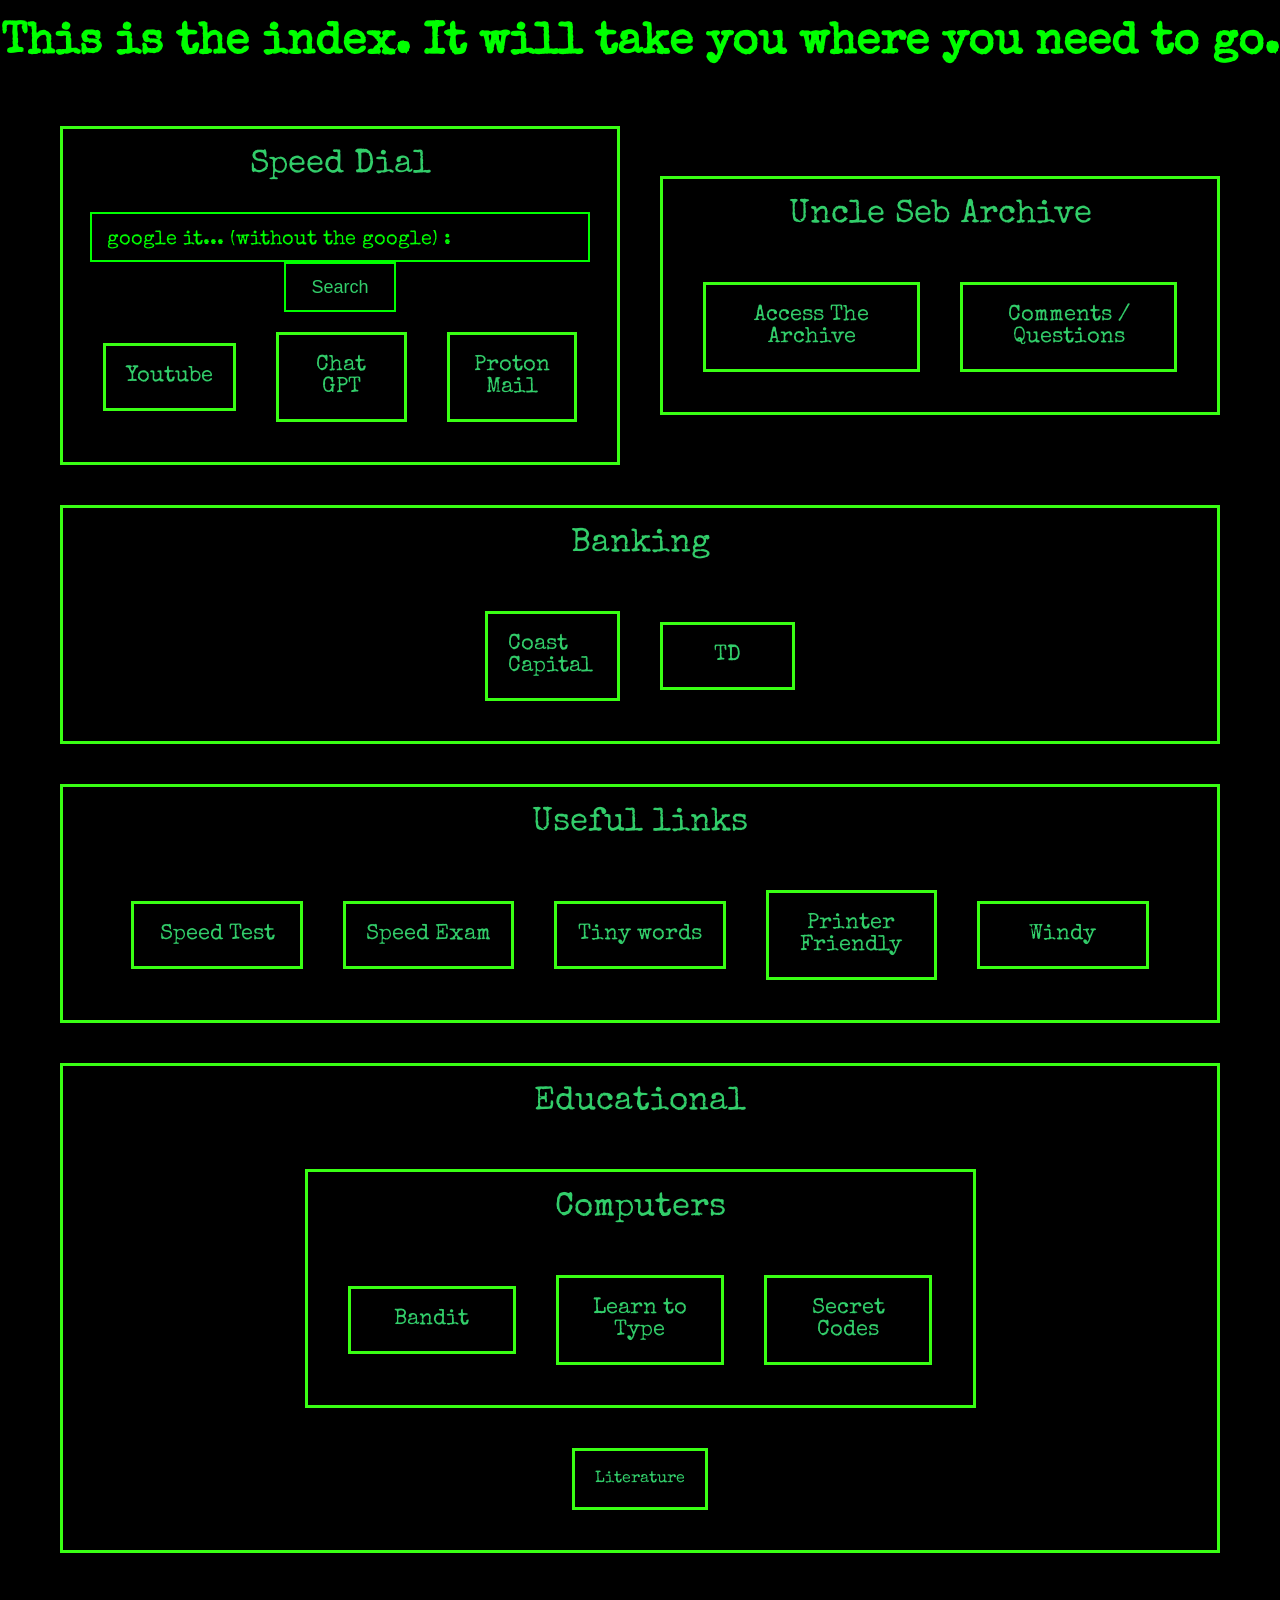
==== index.html @ 6cf64d8e "i don't know how this thing works take 17" ====
<!DOCTYPE html>
<html lang="en">
<head>
    <title>JFLovely.ca</title>
    <link rel="stylesheet" href="style.css">
    <link href="https://fonts.googleapis.com/css2?family=Special+Elite&display=swap" rel="stylesheet">
    <meta charset="UTF-8">
    <meta name="viewport" content="width=device-width, initial-scale=1.0">
</head>
<body>
    <canvas id="matrix"></canvas>
<div class="for-message">
<h1>This is the index. It will take you where you need to go.

</h1>
</div>
<!-- EVERYTHING GOES INSIDE OF THIS BOX-->
<div class="whole-ass-page-box">
    

                <!-- SPEED DIAL SECTION -->
    
        <div class="speed-dial">
            <div class="category-title">
                Speed Dial
            </div>

            <!--              -------- BRAVE SEARCH ENGINE -------- -->
        <div class="search">
        <form class="google-it" action="https://search.brave.com/search" method="GET"
                    target="_blank"
                    rel="noopener noreferrer">
            <input class="google-it" type="text" name="q" placeholder="google it... (without the google) :">
            <button type="submit">Search</button>
            
        </form>
        </div>

<!--              -------- BRAVE SEARCH ENGINE -------- -->

            <div class="category-links">
                <a href="https://www.youtube.com/" class="youtube"
                    target="_blank"
                    rel="noopener noreferrer">
                    Youtube
                </a>
                <a href="https://chatgpt.com/" class="chatgpt"
                    target="_blank"
                    rel="noopener noreferrer">
                    Chat GPT
                </a>
                <a href="https://account.proton.me/login" class="proton"
                    target="_blank"
                    rel="noopener noreferrer">
                    Proton Mail
                </a>
            </div>
        </div>

        <!-- UNCLE SEB ARCHIVE -->


        <div class="uncle-seb-archive">
            <div class="category-title">
            Uncle Seb Archive
            </div>
            <div class="category-links">
            <a href="archive.html" class="to-the-archive-box"
                    target="_blank"
                    rel="noopener noreferrer">
                Access
                The 
                Archive
            </a>
            <a href="mailto:suggestions@jflovely.ca" class="email-me-box"
                    target="_blank"
                    rel="noopener noreferrer">
            Comments 
            / 
            Questions
            
            </a>
            </div>
        </div>


        <!-- BANKING BANKING BANKING BANKING -->


        <div class="bank-box">
            <div class="category-title">
            Banking
            </div>
            <div class="category-links">
            <a href="https://banking.coastcapitalsavings.com/" class="coast-capital-box"
                    target="_blank"
                    rel="noopener noreferrer">
                Coast Capital
            </a>
            <a href="https://authentication.td.com/uap-ui/?consumer=easyweb&locale=en_CA#/uap/login" class="td-box"
                    target="_blank"
                    rel="noopener noreferrer">
                TD
            </a>
            </div>
        </div>


       <!-- USEFUL LINKS SECTION -->
    <div class="useful-links">
        <div class="category-title">
            Useful links
        </div>
        <div class="category-links">
        <a href="https://www.speedtest.net/" class="speed-test-1"
                    target="_blank"
                    rel="noopener noreferrer">
            Speed Test
        </a>
        <a href="https://speed.cloudflare.com/" class="speed-test-1"
                    target="_blank"
                    rel="noopener noreferrer">
            Speed Exam
        </a>
        <a href="https://tosdr.org/en" class="tiny-words"
                    target="_blank"
                    rel="noopener noreferrer">
            Tiny words
        </a>
        <a href="https://www.printfriendly.com/" class="printer"
                    target="_blank"
                    rel="noopener noreferrer">
            Printer Friendly
        </a>
        <a href="https://www.windy.com/-Waves-waves" class="windy"
                    target="_blank"
                    rel="noopener noreferrer">
            Windy
        </a>
        </div>
        </div>
    

    <!-- EDUCATIONAL LINKS SECTIONS -->
    
    <div class="educational-box">
        <div class="category-title">
            Educational
        </div>
        <div class="computer-education">
            <div class="category-title">
                Computers
            </div>
                <div class="category-links">
                    <a href="https://overthewire.org/wargames/bandit/" class="bandit"
                    target="_blank"
                    rel="noopener noreferrer">
                        Bandit
                    </a>
                    <a href="https://entertrained.app/prompt/herman-melville--moby-dick__006" class="typing"
                    target="_blank"
                    rel="noopener noreferrer">
                        Learn to Type
                    </a>
                    <a href="secret codes.html" class="secret-codes"
                    target="_blank"
                    rel="noopener noreferrer">
                        Secret Codes
                    </a>
                </div>

            
        </div>
        <div class="literature">
                <div class="category-title>">
                Literature 
            </div>
        </div>

    </div>
</div>
        ----------------------- THIS IS THE END------------------------
</body>
<script>const canvas = document.getElementById("matrix");
const ctx = canvas.getContext("2d");


// ===============================
// MATRIX SETTINGS
// ===============================

let fontSize = 22;

// Lower number = faster
// 50 = normal, 35 = faster, 70 = slower
let rainSpeed = 77;

// 1.0 = normal
// 1.35 = denser
// 0.75 = more sparse
let density = .7;


// ===============================
// MATRIX CHARACTERS
// ===============================

const letters =
    "ABCDEFGHIJKLMNOPQRSTUVWXYZ" +
    "abcdefghijklmnopqrstuvwxyz" +
    "0123456789" +

    // Katakana
    "アァカサタナハマヤャラワガザダバパ" +
    "イィキシチニヒミリヰギジヂビピ" +
    "ウゥクスツヌフムユュルグズヅブプ" +
    "エェケセテネヘメレヱゲゼデベペ" +
    "オォコソトノホモヨョロヲゴゾドボポ" +

    // // Hiragana
    // "あいうえお" +
    // "かきくけこ" +
    // "さしすせそ" +
    // "たちつてと" +
    // "なにぬねの" +
    // "はひふへほ" +
    // "まみむめも" +
    // "やゆよ" +
    // "らりるれろ" +
    // "わをん" +

    // Kanji / numbers
    "日月火水木金土" +
    "零一二三四五六七八九" +

    // Symbols
    "!@#$%^&*+-=<>[]{}" +
    "∴∵∞≠≈";


// ===============================
// RAIN COLUMNS
// ===============================

const drops = [];
const speeds = [];


// ===============================
// NATURAL SPEED GENERATOR
// ===============================

function randomSpeed() {

    // Generate a random number centered around 1.0.
    // This makes average-speed columns common,
    // while very slow/fast columns are less common.

    let speed =
        (Math.random() +
         Math.random() +
         Math.random()) / 3;

    // Convert 0–1 into approximately 0.5–2.5
    speed = 0.5 + speed * 2;

    return speed;
}


// ===============================
// RESIZE CANVAS
// ===============================

function resizeCanvas() {

    canvas.width = window.innerWidth;
    canvas.height = window.innerHeight;

    const columnWidth = fontSize / density;
    const columns = Math.ceil(canvas.width / columnWidth);

    drops.length = 0;
    speeds.length = 0;

    for (let x = 0; x < columns; x++) {

        // Random starting position
        drops[x] = Math.floor(
            Math.random() * (canvas.height / fontSize)
        );

        // Give every column its own speed
        speeds[x] = randomSpeed();
    }
}


// ===============================
// DRAW MATRIX RAIN
// ===============================

function draw() {

    // Fade previous characters
    ctx.fillStyle = "rgba(0, 0, 0, 0.05)";
    ctx.fillRect(
        0,
        0,
        canvas.width,
        canvas.height
    );

    ctx.fillStyle = "#0F0";
    ctx.font = fontSize + "px monospace";

    const columnWidth = fontSize / density;

    for (let i = 0; i < drops.length; i++) {

        // Pick a random character
        const text = letters.charAt(
            Math.floor(
                Math.random() * letters.length
            )
        );

        // Draw character
        ctx.fillText(
            text,
            i * columnWidth,
            drops[i] * fontSize
        );


        // If the column reaches the bottom,
        // occasionally restart it at the top.
        if (
            drops[i] * fontSize > canvas.height &&
            Math.random() > 0.975
        ) {

            drops[i] = 0;

            // New speed every time the column restarts
            speeds[i] = randomSpeed();
        }


        // Move this column according to its
        // individual speed.
        drops[i] += speeds[i];
    }
}


// ===============================
// START MATRIX
// ===============================

resizeCanvas();

setInterval(draw, rainSpeed);


// ===============================
// HANDLE WINDOW RESIZE
// ===============================

window.addEventListener(
    "resize",
    resizeCanvas
);</script>
</html>
---- style.css ----
.font {
    font-family: "Special Elite", monospace;
}

.for-message {
    margin-top: 22px;
    flex: 1;
}

.centre-stage {
    min-height: 100vh;
    display: flex;
    flex-direction: column;
    justify-content: center;
    align-items: center;
    text-align: center;
    gap: 150px;
}

.google-it::placeholder {
    font-family: "Special Elite", monospace;
    color: #0f0;
    opacity: 1;
}

.search input {
    width: 500px;
    height: 50px;
    font-size: 20px;
    padding: 0 15px;
    background-color: black;
    color: #32CD6A;
    border: 2px solid #0f0;
}

.search button{
    height: 50px;
    padding: 0 25px;
    font-size: 18px;
    background-color: black;
    color: #32CD6A;
    border: 2px solid #0f0;
}


#matrix {
    position: fixed;
    inset: 0;
    width: 100vw;
    height: 100vh;
    z-index: 0;
    pointer-events: none;
}

* {
    margin: 0;
    padding: 0;
    box-sizing: border-box;
}
h1 {
    position: relative;
    z-index: 1;
}

h1 {
    font-size: 44px;
    text-align: center;
}

body {
    font-family: "Special Elite", monospace;
    color: #0f0;
    background-color: black;
}

.whole-ass-page-box {
    display: flex;
    flex-wrap: wrap;
    flex: 1;
    padding: 20px;
    margin: 20px;
    /* border: 3px solid #39ff14; */
    color: #32CD6A;
    text-decoration: none;
    align-items: center;
    justify-content: center;
    position: relative;
    z-index: 1;
}

.uncle-seb-archive {
    display: flex;
    flex-direction: column;
    flex: 1;
    padding: 20px;
    margin: 20px;
    border: 3px solid #39ff14;
    color: #32CD6A;
    text-decoration: none;
    align-items: center;
    justify-content: center;
}

.email-me-box {
    display: block;
    flex: 1;
    padding: 20px;
    margin: 20px;
    border: 3px solid #39ff14;
    color: #32CD6A;
    text-decoration: none;
    text-align: center;
    background-color: black;
}

.to-the-archive-box {
    display: block;
    flex: 1;
    padding: 20px;
    margin: 20px;
    border: 3px solid #39ff14;
    color: #32CD6A;
    text-decoration: none;
    text-align: center;
    background-color: black;
}

.bank-box {
    display: flex;
    flex-direction: column;
    flex: 1;
    padding: 20px;
    margin: 20px;
    border: 3px solid #39ff14;
    color: #32CD6A;
    text-decoration: none;
    align-items: center;
    justify-content: center;
}

.coast-capital-box {
    display: flex;
    flex: 1;
    padding: 20px;
    margin: 20px;
    border: 3px solid #39ff14;
    color: #32CD6A;
    text-decoration: none;
    align-items: center;
    justify-content: center;
    background-color: black;
}

.td-box {
    display: flex;
    flex: 1;
    padding: 20px;
    margin: 20px;
    border: 3px solid #39ff14;
    color: #32CD6A;
    text-decoration: none;
    align-items: center;
    justify-content: center;
    background-color: black;
}

.category-title {
    font-size: 33px;
    margin-bottom: 30px;
    flex: 1;
}

.category-links {
    display: flex;
    justify-content: center;
    align-items: center;
    flex: 1;
    font-size: 22px;
    
}

.useful-links {    
    display: flex;
    flex-direction: column;
    flex: 1;
    padding: 20px;
    margin: 20px;
    border: 3px solid #39ff14;
    color: #32CD6A;
    text-decoration: none;
    align-items: center;
    justify-content: center;
    text-align: center;
}

.speed-test-1 {
    display: flex;
    flex: 1;
    padding: 20px;
    margin: 20px;
    border: 3px solid #39ff14;
    color: #32CD6A;
    text-decoration: none;
    align-items: center;
    justify-content: center;
    text-align: center;
    background-color: black;
}

.tiny-words {
    display: flex;
    flex: 1;
    padding: 20px;
    margin: 20px;
    border: 3px solid #39ff14;
    color: #32CD6A;
    text-decoration: none;
    align-items: center;
    justify-content: center;
    text-align: center;
    background-color: black;
}

.windy {
    display: flex;
    flex-direction: column;
    flex: 1;
    padding: 20px;
    margin: 20px;
    border: 3px solid #39ff14;
    color: #32CD6A;
    text-decoration: none;
    align-items: center;
    justify-content: center;
    text-align: center;
}

.printer {
    display: flex;
    flex: 1;
    padding: 20px;
    margin: 20px;
    border: 3px solid #39ff14;
    color: #32CD6A;
    text-decoration: none;
    align-items: center;
    justify-content: center;
    text-align: center;
    background-color: black;
}

.educational-box {
    display: flex;
    flex-direction: column;
    flex: 1;
    padding: 20px;
    margin: 20px;
    border: 3px solid #39ff14;
    color: #32CD6A;
    text-decoration: none;
    align-items: center;
    justify-content: center;
    text-align: center;
}

.computer-education {
    display: flex;
    flex-direction: column;
    flex: 1;
    padding: 20px;
    margin: 20px;
    border: 3px solid #39ff14;
    color: #32CD6A;
    text-decoration: none;
    align-items: center;
    justify-content: center;
    text-align: center;
}



.literature {
    display: flex;
    flex: 1;
    padding: 20px;
    margin: 20px;
    border: 3px solid #39ff14;
    color: #32CD6A;
    text-decoration: none;
    align-items: center;
    justify-content: center;
    text-align: center;
}

.bandit {
    display: flex;
    flex: 1;
    padding: 20px;
    margin: 20px;
    border: 3px solid #39ff14;
    color: #32CD6A;
    text-decoration: none;
    align-items: center;
    justify-content: center;
    text-align: center;
    background-color: black;
}

.typing {
    display: flex;
    flex: 1;
    padding: 20px;
    margin: 20px;
    border: 3px solid #39ff14;
    color: #32CD6A;
    text-decoration: none;
    align-items: center;
    justify-content: center;
    text-align: center;
    background-color: black;
}

.speed-dial {
    display: flex;
    flex-direction: column;
    flex: 1;
    padding: 20px;
    margin: 20px;
    border: 3px solid #39ff14;
    color: #32CD6A;
    text-decoration: none;
    align-items: center;
    justify-content: center;
    text-align: center;
}

.youtube {
    display: flex;
    flex: 1;
    padding: 20px;
    margin: 20px;
    border: 3px solid #39ff14;
    color: #32CD6A;
    text-decoration: none;
    align-items: center;
    justify-content: center;
    text-align: center;
    background-color: black;
}

.chatgpt {
    display: flex;
    flex: 1;
    padding: 20px;
    margin: 20px;
    border: 3px solid #39ff14;
    color: #32CD6A;
    text-decoration: none;
    align-items: center;
    justify-content: center;
    text-align: center;
    background-color: black;
}

.proton {
    display: flex;
    flex: 1;
    padding: 20px;
    margin: 20px;
    border: 3px solid #39ff14;
    color: #32CD6A;
    text-decoration: none;
    align-items: center;
    justify-content: center;
    text-align: center;
    background-color: black;
}

.github {
    display: flex;
    flex: 1;
    padding: 20px;
    margin: 20px;
    border: 3px solid #39ff14;
    color: #32CD6A;
    text-decoration: none;
    align-items: center;
    justify-content: center;
    text-align: center;
    background-color: black;
}

.secret-codes {
    display: flex;
    flex: 1;
    padding: 20px;
    margin: 20px;
    border: 3px solid #39ff14;
    color: #32CD6A;
    text-decoration: none;
    align-items: center;
    justify-content: center;
    text-align: center;
    background-color: black;
}

.fukbox {
    display: grid;
    flex-direction: column;
    font-size: 77px;
    flex: 1;
    padding: 20px;
    margin: 20px;
    /* border: 3px solid #39ff14; */
    color: #32CD6A;
    text-decoration: none;
    align-items: center;
    justify-content: center;
    text-align: center;
    
}

.git-codes {
    display: flex;
    flex: 1;
    font-size: 33px;
    padding: 20px;
    margin: 20px;
    border: 3px solid #39ff14;
    color: #32CD6A;
    text-decoration: none;
    align-items: center;
    justify-content: center;
    text-align: center;
    background-color: black;
}

.github-codes {
    display: flex;
    flex: 1;
    padding: 20px;
    margin: 20px;
    border: 3px solid #39ff14;
    color: #32CD6A;
    text-decoration: none;
    align-items: center;
    justify-content: center;
    text-align: center;
    font-size: 33px;
    background-color: black;
}
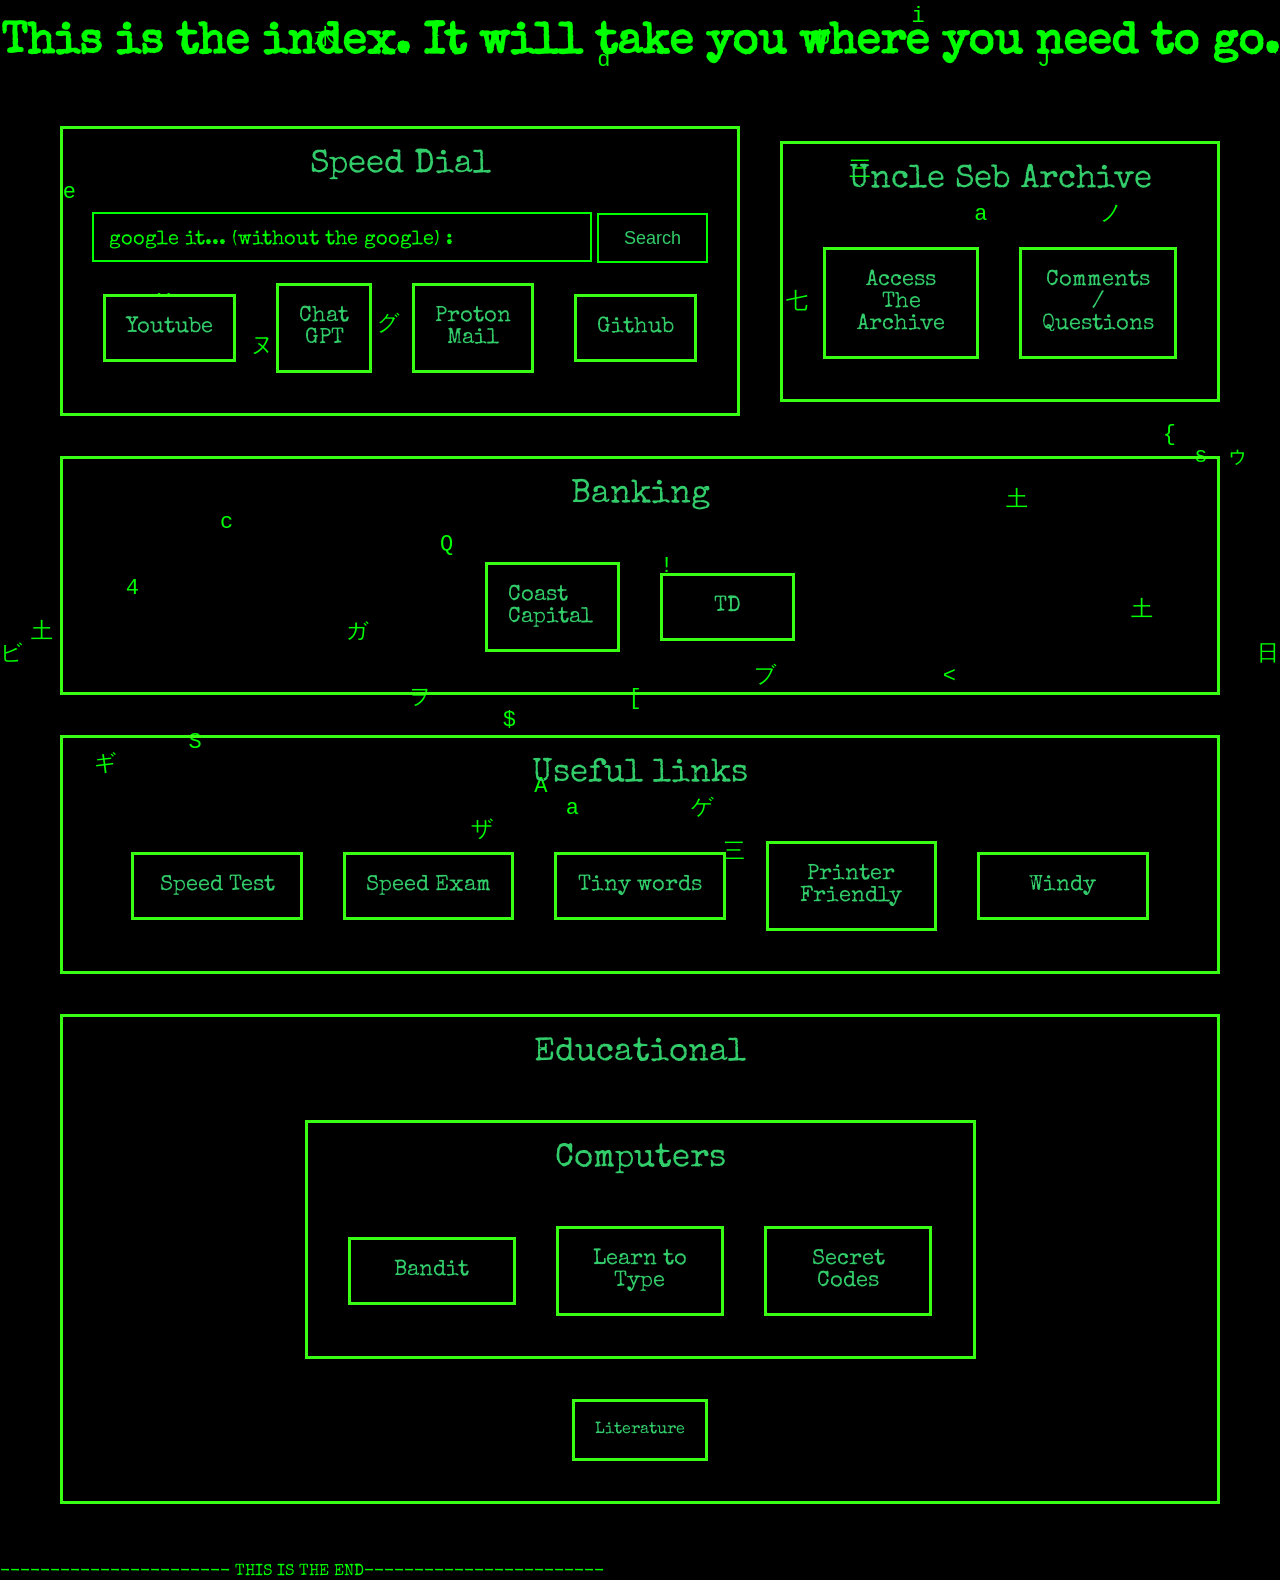
==== commit e7f887be: "i don't know how this thing works take 18" ====
--- a/index.html
+++ b/index.html
@@ -54,6 +54,9 @@
                     rel="noopener noreferrer">
                     Proton Mail
                 </a>
+                <a href="https://github.com/login" class="github">
+                    Github
+                </a>
             </div>
         </div>
 
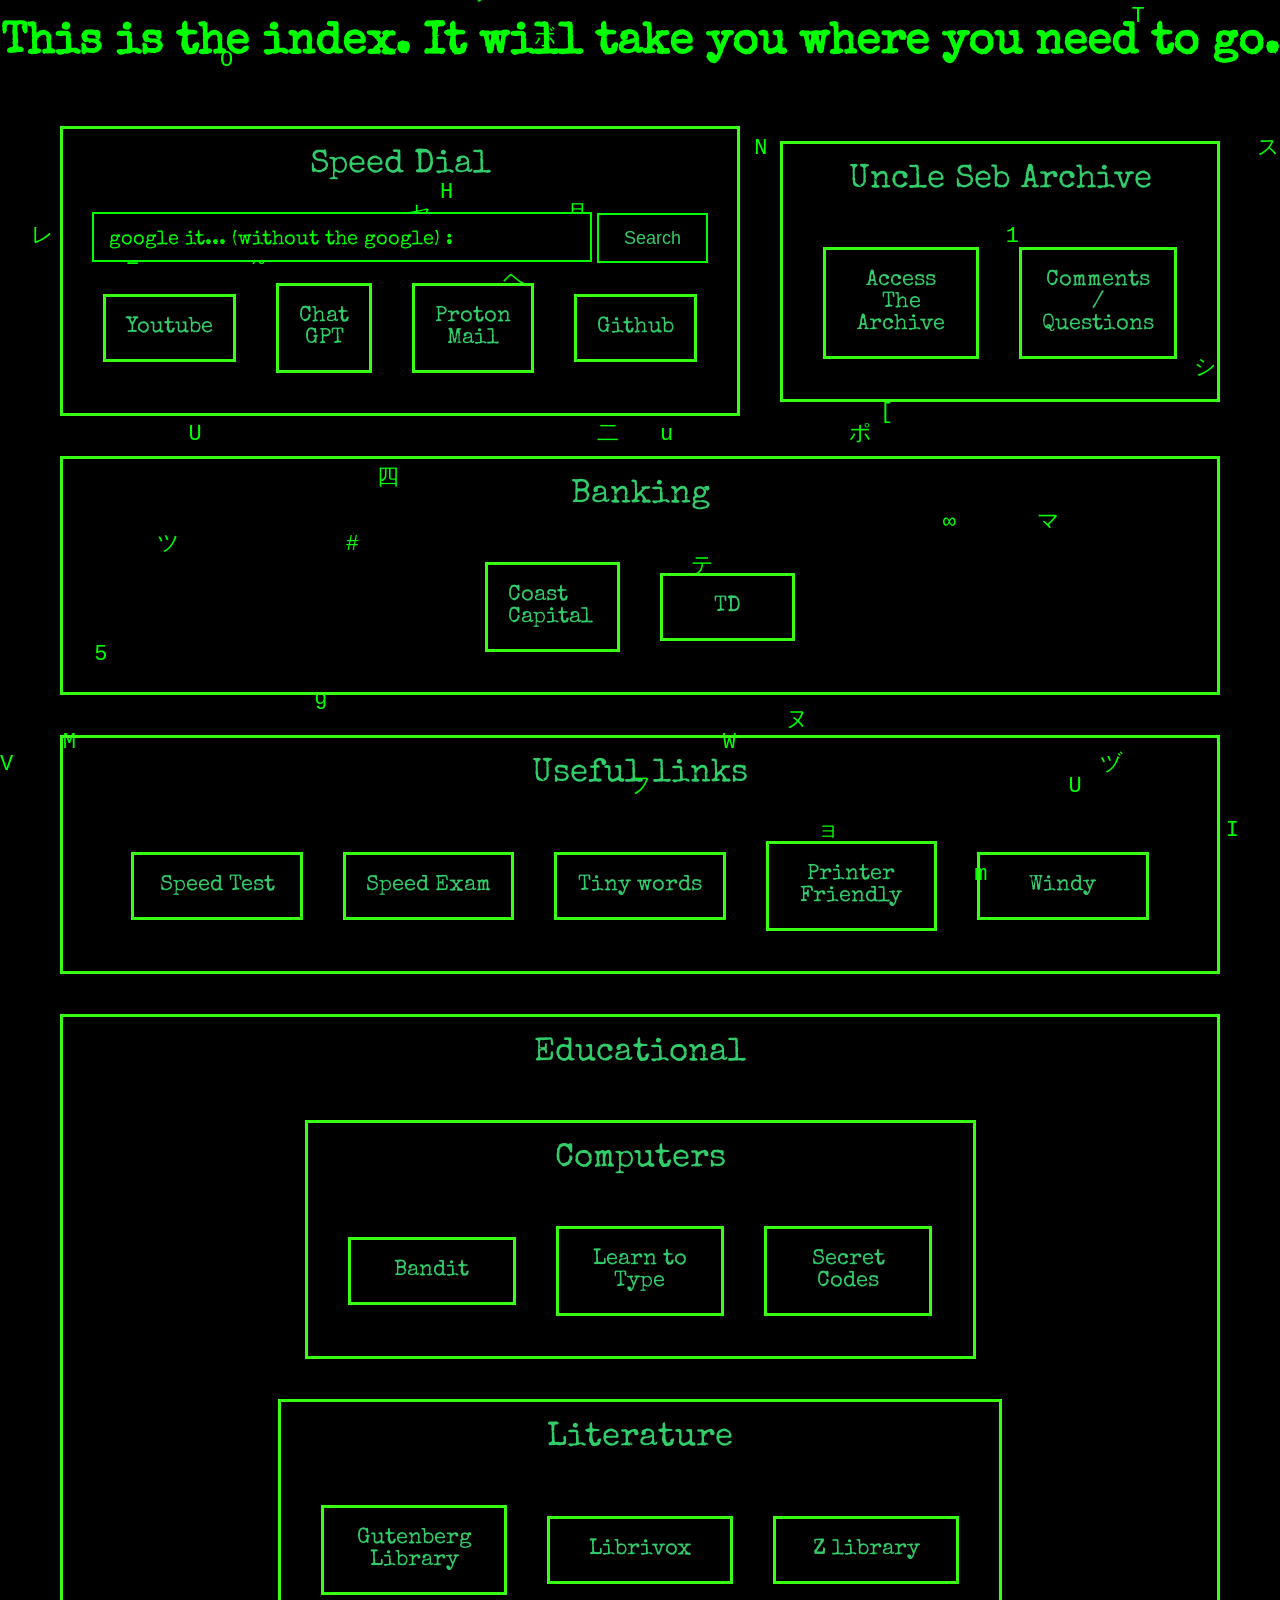
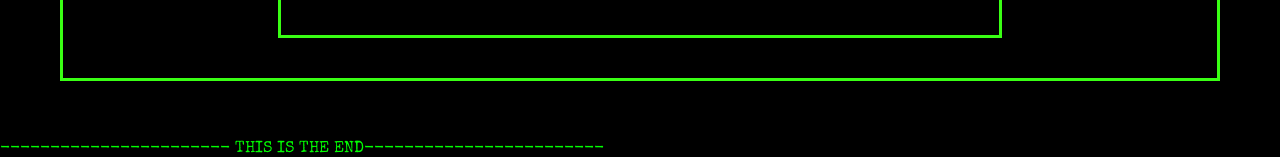
==== commit 34148fc4: "added libraries" ====
--- a/index.html
+++ b/index.html
@@ -172,16 +172,41 @@
                     </a>
                 </div>
 
-            
+            <!-- LITERATURE SECTION  -->
+
         </div>
         <div class="literature">
-                <div class="category-title>">
-                Literature 
-            </div>
-        </div>
-
+                <div class="category-title">
+                    Literature
+                  </div> 
+                        <div class="category-links">
+                            <a href="https://www.gutenberg.org/" class="gutenberg"
+                                target="_blank"
+                                rel="noopener noreferrer">
+                                Gutenberg Library
+                            </a>
+                            <a href="https://librivox.org/" class="librivox"
+                                target="_blank"
+                                rel="noopener noreferrer">
+                                Librivox
+                            </a>
+                            <a href="https://z-library.bz/" class="zlibrary"
+                                target="_blank"
+                                rel="noopener noreferrer">
+                                Z library
+                            </a>
+                        </div>
+                 </div>
+            </div>
+
+        </div>
     </div>
-</div>
+
+<!-------------------- THIS IS THE PIRATE SECTION ----------------->
+
+
+
+
         ----------------------- THIS IS THE END------------------------
 </body>
 <script>const canvas = document.getElementById("matrix");
--- a/style.css
+++ b/style.css
@@ -279,18 +279,7 @@
 
 
 
-.literature {
-    display: flex;
-    flex: 1;
-    padding: 20px;
-    margin: 20px;
-    border: 3px solid #39ff14;
-    color: #32CD6A;
-    text-decoration: none;
-    align-items: center;
-    justify-content: center;
-    text-align: center;
-}
+
 
 .bandit {
     display: flex;
@@ -448,4 +437,97 @@
     text-align: center;
     font-size: 33px;
     background-color: black;
+}
+
+
+.literature {
+    display: flex;
+    flex: 1;
+    flex-direction: column;
+    padding: 20px;
+    margin: 20px;
+    border: 3px solid #39ff14;
+    color: #32CD6A;
+    text-decoration: none;
+    align-items: center;
+    justify-content: center;
+    text-align: center;
+}
+
+.gutenberg {
+    display: flex;
+    flex: 1;
+    padding: 20px;
+    margin: 20px;
+    border: 3px solid #39ff14;
+    color: #32CD6A;
+    text-decoration: none;
+    align-items: center;
+    justify-content: center;
+    text-align: center;
+}
+
+.librivox {
+    display: flex;
+    flex: 1;
+    padding: 20px;
+    margin: 20px;
+    border: 3px solid #39ff14;
+    color: #32CD6A;
+    text-decoration: none;
+    align-items: center;
+    justify-content: center;
+    text-align: center;
+}
+
+.be-a-pirate {
+    display: flex;
+    flex: 1;
+    padding: 20px;
+    margin: 20px;
+    border: 3px solid #39ff14;
+    color: #32CD6A;
+    text-decoration: none;
+    align-items: center;
+    justify-content: center;
+    text-align: center;
+}
+
+.piratebay {
+    display: flex;
+    flex: 1;
+    padding: 20px;
+    margin: 20px;
+    border: 3px solid #39ff14;
+    color: #32CD6A;
+    text-decoration: none;
+    align-items: center;
+    justify-content: center;
+    text-align: center;
+}
+
+.archive {
+    display: flex;
+    flex: 1;
+    padding: 20px;
+    margin: 20px;
+    border: 3px solid #39ff14;
+    color: #32CD6A;
+    text-decoration: none;
+    align-items: center;
+    justify-content: center;
+    text-align: center;
+}
+
+.zlibrary {
+    display: flex;
+    flex: 1;
+    padding: 20px;
+    margin: 20px;
+    border: 3px solid #39ff14;
+    color: #32CD6A;
+    text-decoration: none;
+    align-items: center;
+    justify-content: center;
+    text-align: center;
 }
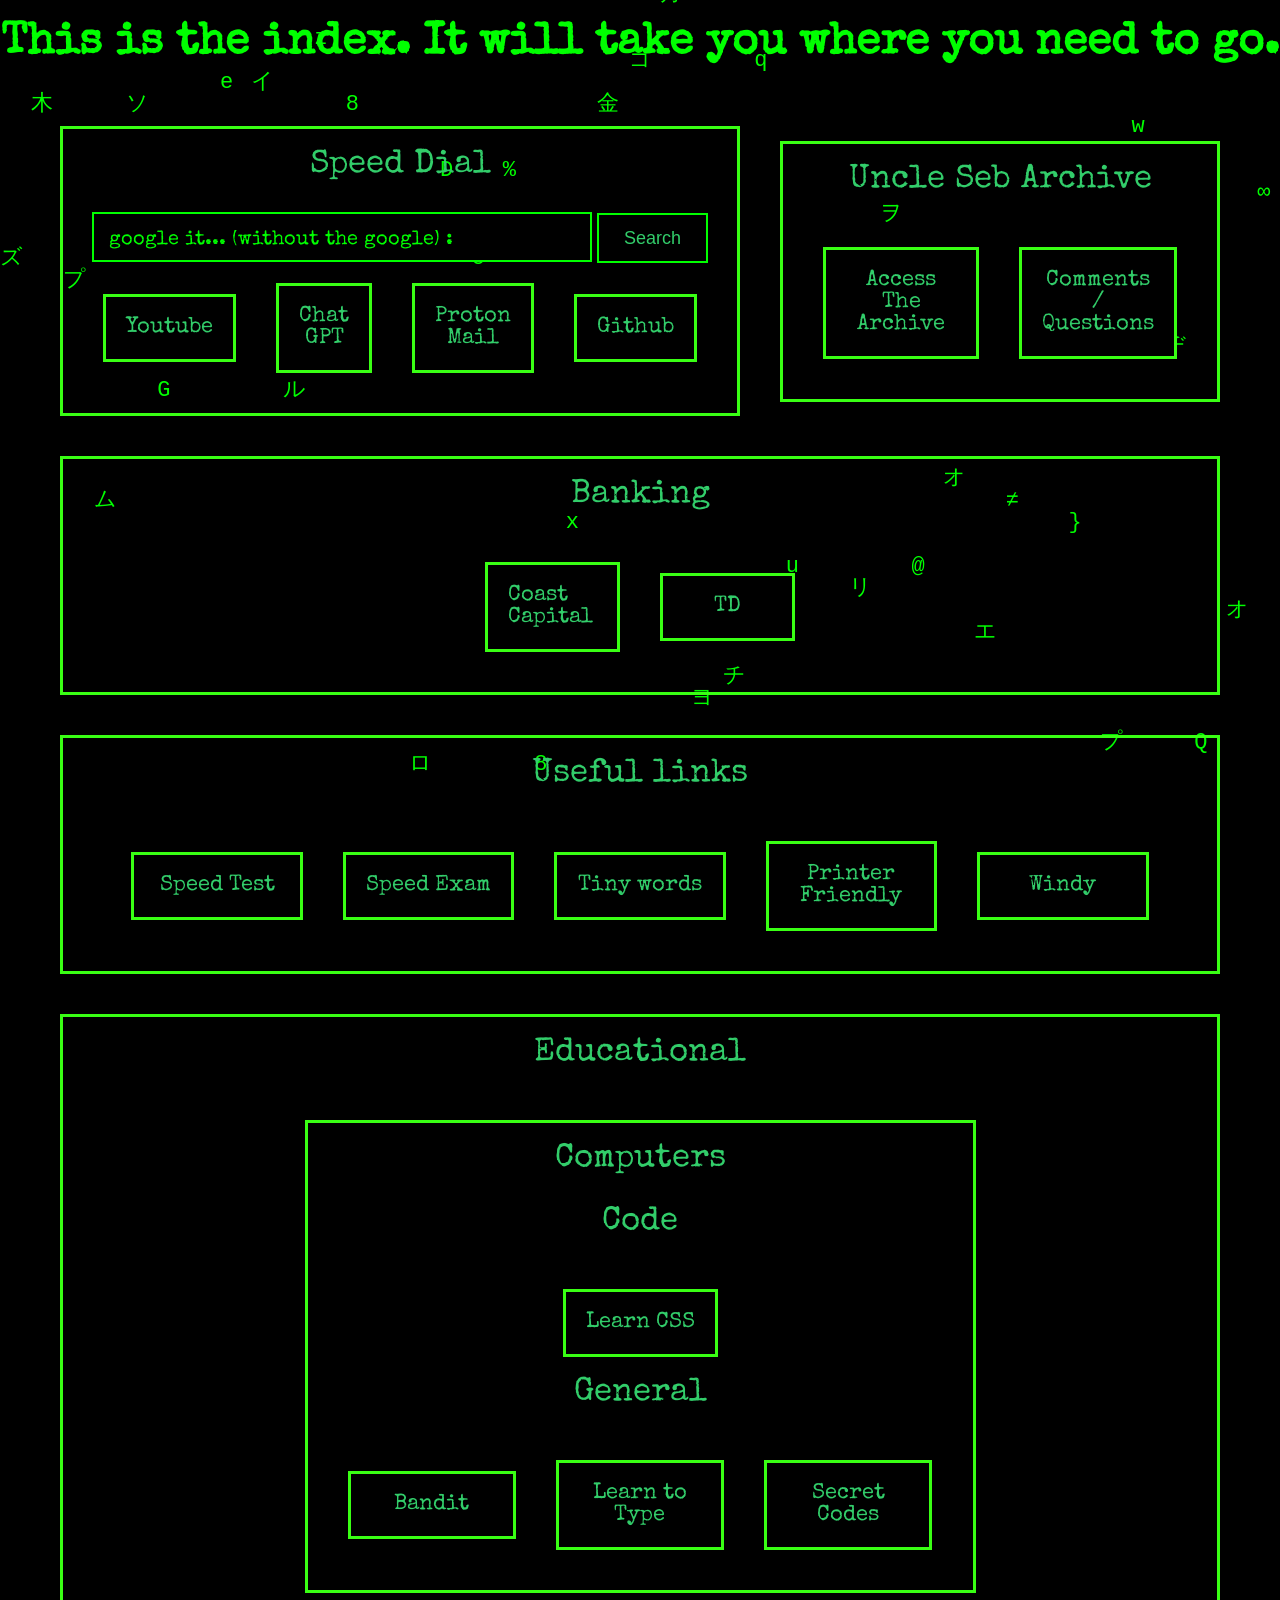
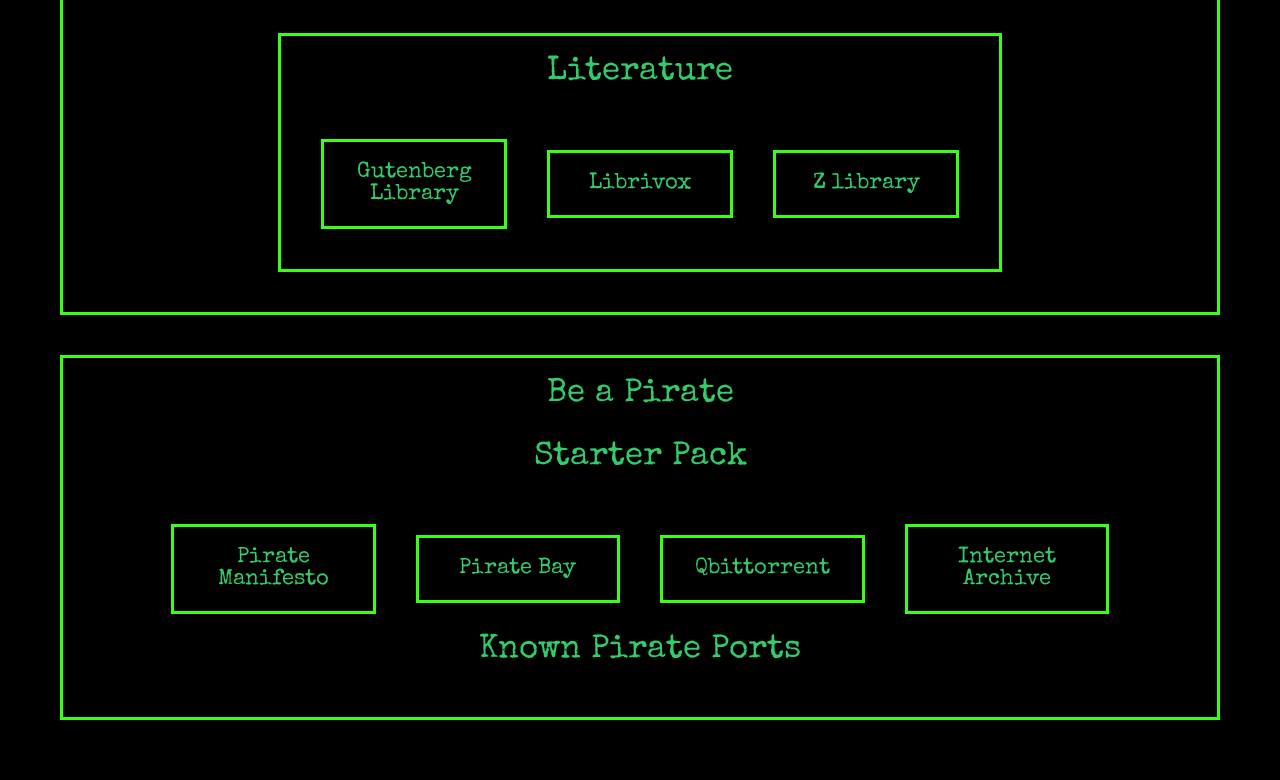
==== commit 6a1968cd: "now with pirates!" ====
--- a/index.html
+++ b/index.html
@@ -16,58 +16,57 @@
 </div>
 <!-- EVERYTHING GOES INSIDE OF THIS BOX-->
 <div class="whole-ass-page-box">
-    
-
-                <!-- SPEED DIAL SECTION -->
-    
-        <div class="speed-dial">
-            <div class="category-title">
-                Speed Dial
-            </div>
-
-            <!--              -------- BRAVE SEARCH ENGINE -------- -->
+
+    <!-- SPEED DIAL SECTION -->
+
+    <div class="speed-dial">
+        <div class="category-title">
+            Speed Dial
+        </div>
+
+     
+        <!--              -------- BRAVE SEARCH ENGINE -------- -->
         <div class="search">
-        <form class="google-it" action="https://search.brave.com/search" method="GET"
-                    target="_blank"
-                    rel="noopener noreferrer">
-            <input class="google-it" type="text" name="q" placeholder="google it... (without the google) :">
-            <button type="submit">Search</button>
-            
-        </form>
-        </div>
-
-<!--              -------- BRAVE SEARCH ENGINE -------- -->
-
-            <div class="category-links">
-                <a href="https://www.youtube.com/" class="youtube"
-                    target="_blank"
-                    rel="noopener noreferrer">
-                    Youtube
-                </a>
-                <a href="https://chatgpt.com/" class="chatgpt"
-                    target="_blank"
-                    rel="noopener noreferrer">
-                    Chat GPT
-                </a>
-                <a href="https://account.proton.me/login" class="proton"
-                    target="_blank"
-                    rel="noopener noreferrer">
-                    Proton Mail
-                </a>
-                <a href="https://github.com/login" class="github">
-                    Github
-                </a>
-            </div>
-        </div>
+            <form class="google-it" action="https://search.brave.com/search" method="GET"
+                        target="_blank">
+                <input class="google-it" type="text" name="q" placeholder="google it... (without the google) :">
+                <button type="submit">Search</button>       
+            </form>
+        </div>
+
+    <!--              -------- BRAVE SEARCH ENGINE -------- -->
+
+        <div class="category-links">
+            <a href="https://www.youtube.com/" class="youtube"
+                target="_blank"
+                rel="noopener noreferrer">
+                Youtube
+            </a>
+            <a href="https://chatgpt.com/" class="chatgpt"
+                target="_blank"
+                rel="noopener noreferrer">
+                Chat GPT
+            </a>
+            <a href="https://account.proton.me/login" class="proton"
+                target="_blank"
+                rel="noopener noreferrer">
+                Proton Mail
+            </a>
+            <a href="https://github.com/login" class="github"
+                target="_blank"
+                rel="noopener noreferrer">
+                Github
+            </a>
+        </div>
+    </div>
 
         <!-- UNCLE SEB ARCHIVE -->
 
-
-        <div class="uncle-seb-archive">
-            <div class="category-title">
-            Uncle Seb Archive
-            </div>
-            <div class="category-links">
+    <div class="uncle-seb-archive">
+        <div class="category-title">
+        Uncle Seb Archive
+        </div>
+        <div class="category-links">
             <a href="archive.html" class="to-the-archive-box"
                     target="_blank"
                     rel="noopener noreferrer">
@@ -83,18 +82,16 @@
             Questions
             
             </a>
-            </div>
-        </div>
-
+        </div>
+    </div>
 
         <!-- BANKING BANKING BANKING BANKING -->
 
-
-        <div class="bank-box">
-            <div class="category-title">
-            Banking
-            </div>
-            <div class="category-links">
+    <div class="bank-box">
+        <div class="category-title">
+        Banking
+        </div>
+        <div class="category-links">
             <a href="https://banking.coastcapitalsavings.com/" class="coast-capital-box"
                     target="_blank"
                     rel="noopener noreferrer">
@@ -105,8 +102,8 @@
                     rel="noopener noreferrer">
                 TD
             </a>
-            </div>
-        </div>
+        </div>
+    </div>
 
 
        <!-- USEFUL LINKS SECTION -->
@@ -115,34 +112,33 @@
             Useful links
         </div>
         <div class="category-links">
-        <a href="https://www.speedtest.net/" class="speed-test-1"
-                    target="_blank"
-                    rel="noopener noreferrer">
-            Speed Test
-        </a>
-        <a href="https://speed.cloudflare.com/" class="speed-test-1"
-                    target="_blank"
-                    rel="noopener noreferrer">
-            Speed Exam
-        </a>
-        <a href="https://tosdr.org/en" class="tiny-words"
-                    target="_blank"
-                    rel="noopener noreferrer">
-            Tiny words
-        </a>
-        <a href="https://www.printfriendly.com/" class="printer"
-                    target="_blank"
-                    rel="noopener noreferrer">
-            Printer Friendly
-        </a>
-        <a href="https://www.windy.com/-Waves-waves" class="windy"
-                    target="_blank"
-                    rel="noopener noreferrer">
-            Windy
-        </a>
-        </div>
-        </div>
-    
+            <a href="https://www.speedtest.net/" class="speed-test-1"
+                        target="_blank"
+                        rel="noopener noreferrer">
+                Speed Test
+            </a>
+            <a href="https://speed.cloudflare.com/" class="speed-test-1"
+                        target="_blank"
+                        rel="noopener noreferrer">
+                Speed Exam
+            </a>
+            <a href="https://tosdr.org/en" class="tiny-words"
+                        target="_blank"
+                        rel="noopener noreferrer">
+                Tiny words
+            </a>
+            <a href="https://www.printfriendly.com/" class="printer"
+                        target="_blank"
+                        rel="noopener noreferrer">
+                Printer Friendly
+            </a>
+            <a href="https://www.windy.com/-Waves-waves" class="windy"
+                        target="_blank"
+                        rel="noopener noreferrer">
+                Windy
+            </a>
+        </div>
+    </div>
 
     <!-- EDUCATIONAL LINKS SECTIONS -->
     
@@ -154,61 +150,106 @@
             <div class="category-title">
                 Computers
             </div>
-                <div class="category-links">
-                    <a href="https://overthewire.org/wargames/bandit/" class="bandit"
-                    target="_blank"
-                    rel="noopener noreferrer">
-                        Bandit
-                    </a>
-                    <a href="https://entertrained.app/prompt/herman-melville--moby-dick__006" class="typing"
-                    target="_blank"
-                    rel="noopener noreferrer">
-                        Learn to Type
-                    </a>
-                    <a href="secret codes.html" class="secret-codes"
-                    target="_blank"
-                    rel="noopener noreferrer">
-                        Secret Codes
-                    </a>
-                </div>
+            <div class="category-title">
+                Code
+            </div>
+            <div class="category-links">
+                <a href="https://flukeout.github.io/" class="sushi"
+                        target="_blank"
+                        rel="noopener noreferrer">
+                    Learn CSS
+                </a>
+            </div>
+            <div class="category-title">
+                General
+            </div>
+            <div class="category-links">
+                <a href="https://overthewire.org/wargames/bandit/" class="bandit"
+                target="_blank"
+                rel="noopener noreferrer">
+                    Bandit
+                </a>
+                <a href="https://entertrained.app/prompt/herman-melville--moby-dick__006" class="typing"
+                target="_blank"
+                rel="noopener noreferrer">
+                    Learn to Type
+                </a>
+                <a href="secret codes.html" class="secret-codes"
+                target="_blank"
+                rel="noopener noreferrer">
+                    Secret Codes
+                </a>
+            </div>
 
             <!-- LITERATURE SECTION  -->
 
         </div>
         <div class="literature">
-                <div class="category-title">
-                    Literature
-                  </div> 
-                        <div class="category-links">
-                            <a href="https://www.gutenberg.org/" class="gutenberg"
-                                target="_blank"
-                                rel="noopener noreferrer">
-                                Gutenberg Library
-                            </a>
-                            <a href="https://librivox.org/" class="librivox"
-                                target="_blank"
-                                rel="noopener noreferrer">
-                                Librivox
-                            </a>
-                            <a href="https://z-library.bz/" class="zlibrary"
-                                target="_blank"
-                                rel="noopener noreferrer">
-                                Z library
-                            </a>
-                        </div>
-                 </div>
-            </div>
-
-        </div>
-    </div>
-
+            <div class="category-title">
+                Literature
+            </div> 
+            <div class="category-links">
+                <a href="https://www.gutenberg.org/" class="gutenberg"
+                    target="_blank"
+                    rel="noopener noreferrer">
+                    Gutenberg Library
+                </a>
+                <a href="https://librivox.org/" class="librivox"
+                    target="_blank"
+                    rel="noopener noreferrer">
+                    Librivox
+                </a>
+                <a href="https://z-library.bz/" class="zlibrary"
+                    target="_blank"
+                    rel="noopener noreferrer">
+                    Z library
+                </a>
+            </div>
+        </div>
+    </div>
+        
 <!-------------------- THIS IS THE PIRATE SECTION ----------------->
-
-
-
-
-        ----------------------- THIS IS THE END------------------------
-</body>
+    <div class="be-a-pirate">
+        <div class="category-title">
+            Be a Pirate
+        </div>
+        <div class="category-title">
+            Starter Pack
+        </div>
+        <div class="category-links">
+            <a href="https://doctorspaghetti.org/pastafarians-pirates-and-climate-change/" class="pirate-manifesto" 
+                target="_blank" 
+                rel="noopener noreferrer">
+                Pirate Manifesto
+            </a>
+            <a href= "https://thepiratebay.org/index.html" class="piratebay"
+                target="_blank"
+                rel="noopener noreferrer">
+                Pirate Bay
+            </a>
+            <a href="https://www.qbittorrent.org/download" class="qbit" 
+                target="_blank" 
+                rel="noopener noreferrer">
+                Qbittorrent
+            </a>
+            <a href="https://archive.org/" class="archive" 
+                target="_blank" 
+                rel="noopener noreferrer">
+                Internet Archive
+            </a>
+        </div>
+        <div class="category-title">
+            Known Pirate Ports
+        </div>
+    </div>
+
+
+
+</div>
+
+
+    <!-- ----------------------- THIS IS THE END------------------------ -->
+
 <script>const canvas = document.getElementById("matrix");
 const ctx = canvas.getContext("2d");
 
@@ -399,4 +440,9 @@
     "resize",
     resizeCanvas
 );</script>
+
+</body>
+
+
+
 </html>
--- a/style.css
+++ b/style.css
@@ -365,6 +365,22 @@
     background-color: black;
 }
 
+
+
+.sushi {
+    display: flex;
+    flex: 1;
+    padding: 20px;
+    margin: 20px;
+    border: 3px solid #39ff14;
+    color: #32CD6A;
+    text-decoration: none;
+    align-items: center;
+    justify-content: center;
+    text-align: center;
+    background-color: black;
+}
+
 .github {
     display: flex;
     flex: 1;
@@ -424,6 +440,10 @@
     background-color: black;
 }
 
+.github-codes code {
+    font-family: "Special Elite", monospace;
+}
+
 .github-codes {
     display: flex;
     flex: 1;
@@ -439,6 +459,21 @@
     background-color: black;
 }
 
+.yt-dlp-codes {
+    display: flex;
+    flex: 1;
+    padding: 20px;
+    margin: 20px;
+    border: 3px solid #39ff14;
+    color: #32CD6A;
+    text-decoration: none;
+    align-items: center;
+    justify-content: center;
+    text-align: center;
+    font-size: 33px;
+    background-color: black;
+}
+
 
 .literature {
     display: flex;
@@ -480,17 +515,59 @@
     text-align: center;
 }
 
+.zlibrary {
+    display: flex;
+    flex: 1;
+    padding: 20px;
+    margin: 20px;
+    border: 3px solid #39ff14;
+    color: #32CD6A;
+    text-decoration: none;
+    align-items: center;
+    justify-content: center;
+    text-align: center;
+}
+
 .be-a-pirate {
     display: flex;
     flex: 1;
-    padding: 20px;
-    margin: 20px;
-    border: 3px solid #39ff14;
-    color: #32CD6A;
-    text-decoration: none;
-    align-items: center;
-    justify-content: center;
-    text-align: center;
+    flex-direction: column;
+    padding: 20px;
+    margin: 20px;
+    border: 3px solid #39ff14;
+    color: #32CD6A;
+    text-decoration: none;
+    align-items: center;
+    justify-content: center;
+    text-align: center;
+}
+
+.starter-pack {
+    display: flex;
+    flex: 1;
+    padding: 20px;
+    margin: 20px;
+    border: 3px solid #39ff14;
+    color: #32CD6A;
+    text-decoration: none;
+    align-items: center;
+    justify-content: center;
+    text-align: center;
+    background-color: black;
+}
+
+.pirate-manifesto {
+    display: flex;
+    flex: 1;
+    padding: 20px;
+    margin: 20px;
+    border: 3px solid #39ff14;
+    color: #32CD6A;
+    text-decoration: none;
+    align-items: center;
+    justify-content: center;
+    text-align: center;
+    background-color: black;
 }
 
 .piratebay {
@@ -519,7 +596,7 @@
     text-align: center;
 }
 
-.zlibrary {
+.qbit {
     display: flex;
     flex: 1;
     padding: 20px;
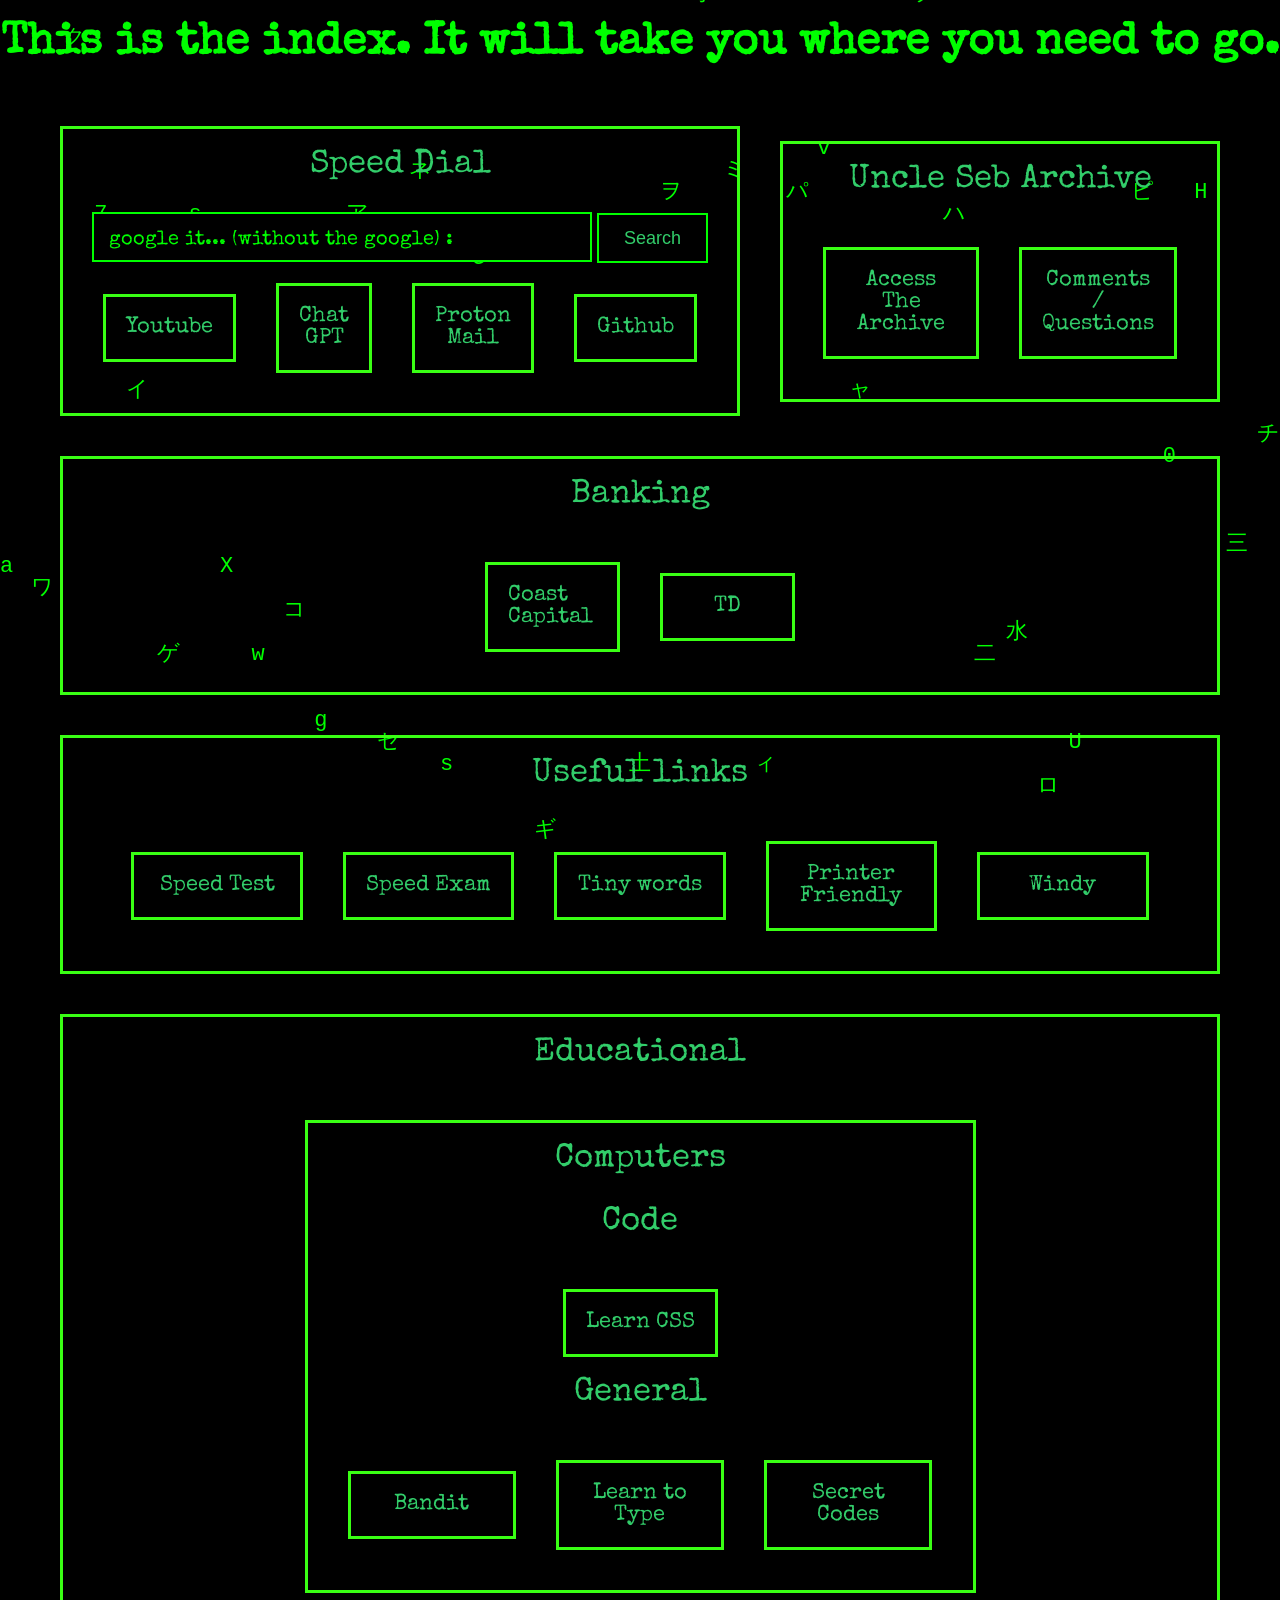
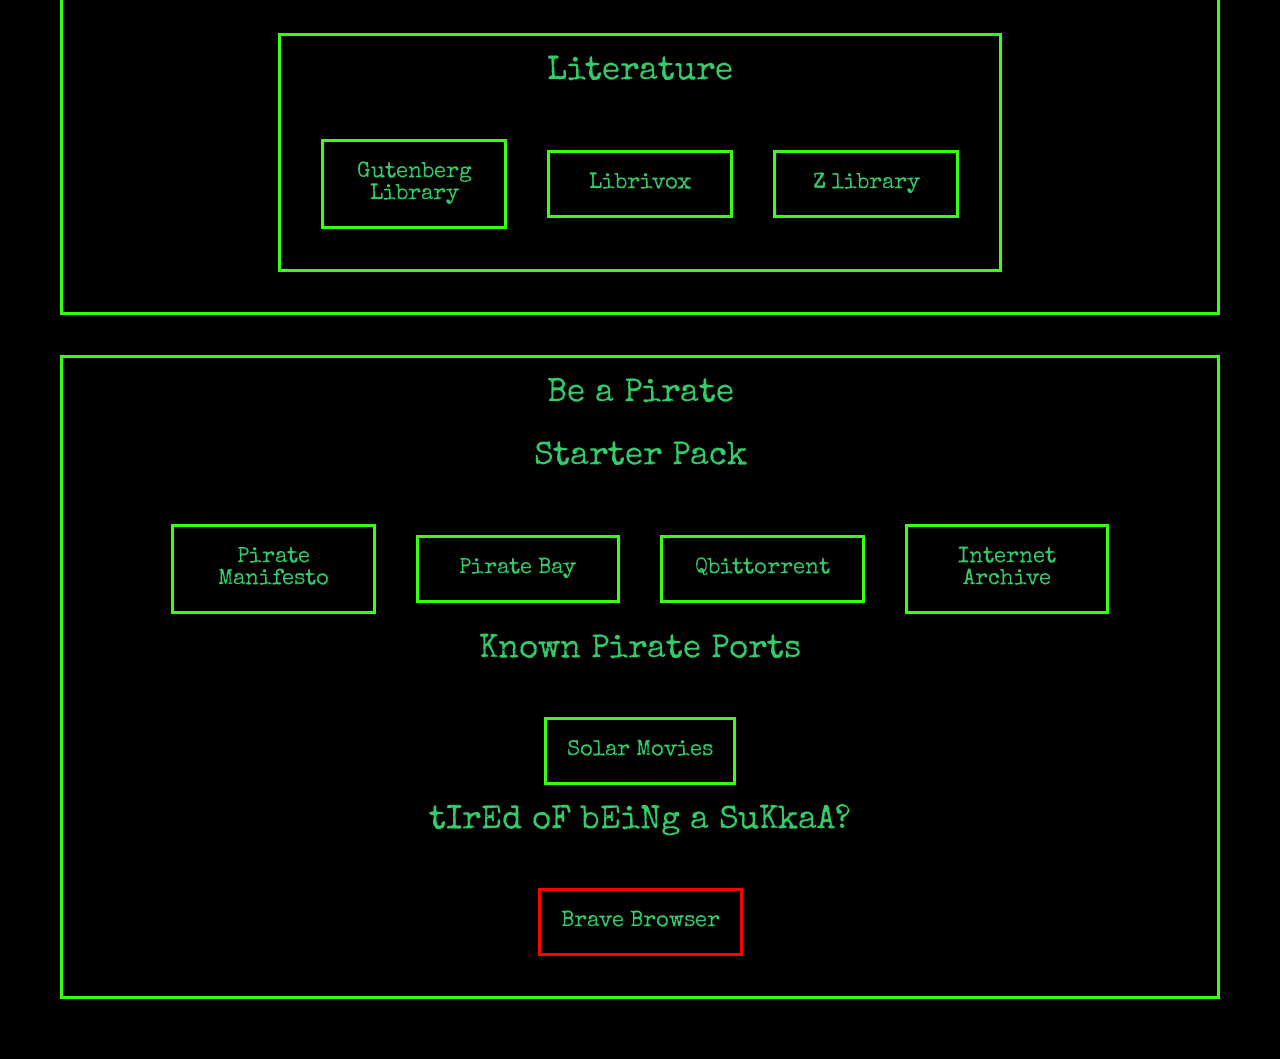
==== commit 2f9cfe15: "more pirate stuff" ====
--- a/index.html
+++ b/index.html
@@ -238,8 +238,24 @@
                 Internet Archive
             </a>
         </div>
+        <!--  -->
         <div class="category-title">
             Known Pirate Ports
+        </div>
+        <div class="category-links">
+            <a href="https://solarmoviesz.co/" class="solar" 
+                target="_blank" 
+                rel="noopener noreferrer">
+                Solar Movies
+            </a>
+        </div>
+        <div class="category-title">
+            tIrEd oF bEiNg a SuKkaA?
+        </div>
+        <div class="category-links">
+            <a href="https://brave.com/download/" class="brave">
+                Brave Browser
+            </a>
         </div>
     </div>
 
--- a/style.css
+++ b/style.css
@@ -42,6 +42,33 @@
     border: 2px solid #0f0;
 }
 
+.suckers-box {
+    display: flex;
+    flex: 1;
+    padding: 20px;
+    margin: 20px;
+    border: 3px solid #f00;
+    color: #32CD6A;
+    text-decoration: none;
+    align-items: center;
+    justify-content: center;
+    text-align: center;
+    background-color: black;
+}
+
+.brave {
+    display: flex;
+    flex: 1;
+    padding: 20px;
+    margin: 20px;
+    border: 3px solid #f00;
+    color: #32CD6A;
+    text-decoration: none;
+    align-items: center;
+    justify-content: center;
+    text-align: center;
+    background-color: black;
+}
 
 #matrix {
     position: fixed;
@@ -233,6 +260,7 @@
     align-items: center;
     justify-content: center;
     text-align: center;
+    background-color: black;
 }
 
 .printer {
@@ -500,6 +528,7 @@
     align-items: center;
     justify-content: center;
     text-align: center;
+    background-color: black;
 }
 
 .librivox {
@@ -513,6 +542,7 @@
     align-items: center;
     justify-content: center;
     text-align: center;
+    background-color: black;
 }
 
 .zlibrary {
@@ -526,6 +556,7 @@
     align-items: center;
     justify-content: center;
     text-align: center;
+    background-color: black;
 }
 
 .be-a-pirate {
@@ -570,6 +601,20 @@
     background-color: black;
 }
 
+.solar {
+    display: flex;
+    flex: 1;
+    padding: 20px;
+    margin: 20px;
+    border: 3px solid #39ff14;
+    color: #32CD6A;
+    text-decoration: none;
+    align-items: center;
+    justify-content: center;
+    text-align: center;
+    background-color: black;
+}
+
 .piratebay {
     display: flex;
     flex: 1;
@@ -581,6 +626,7 @@
     align-items: center;
     justify-content: center;
     text-align: center;
+    background-color: black;
 }
 
 .archive {
@@ -594,6 +640,7 @@
     align-items: center;
     justify-content: center;
     text-align: center;
+    background-color: black;
 }
 
 .qbit {
@@ -607,4 +654,5 @@
     align-items: center;
     justify-content: center;
     text-align: center;
+    background-color: black;
 }
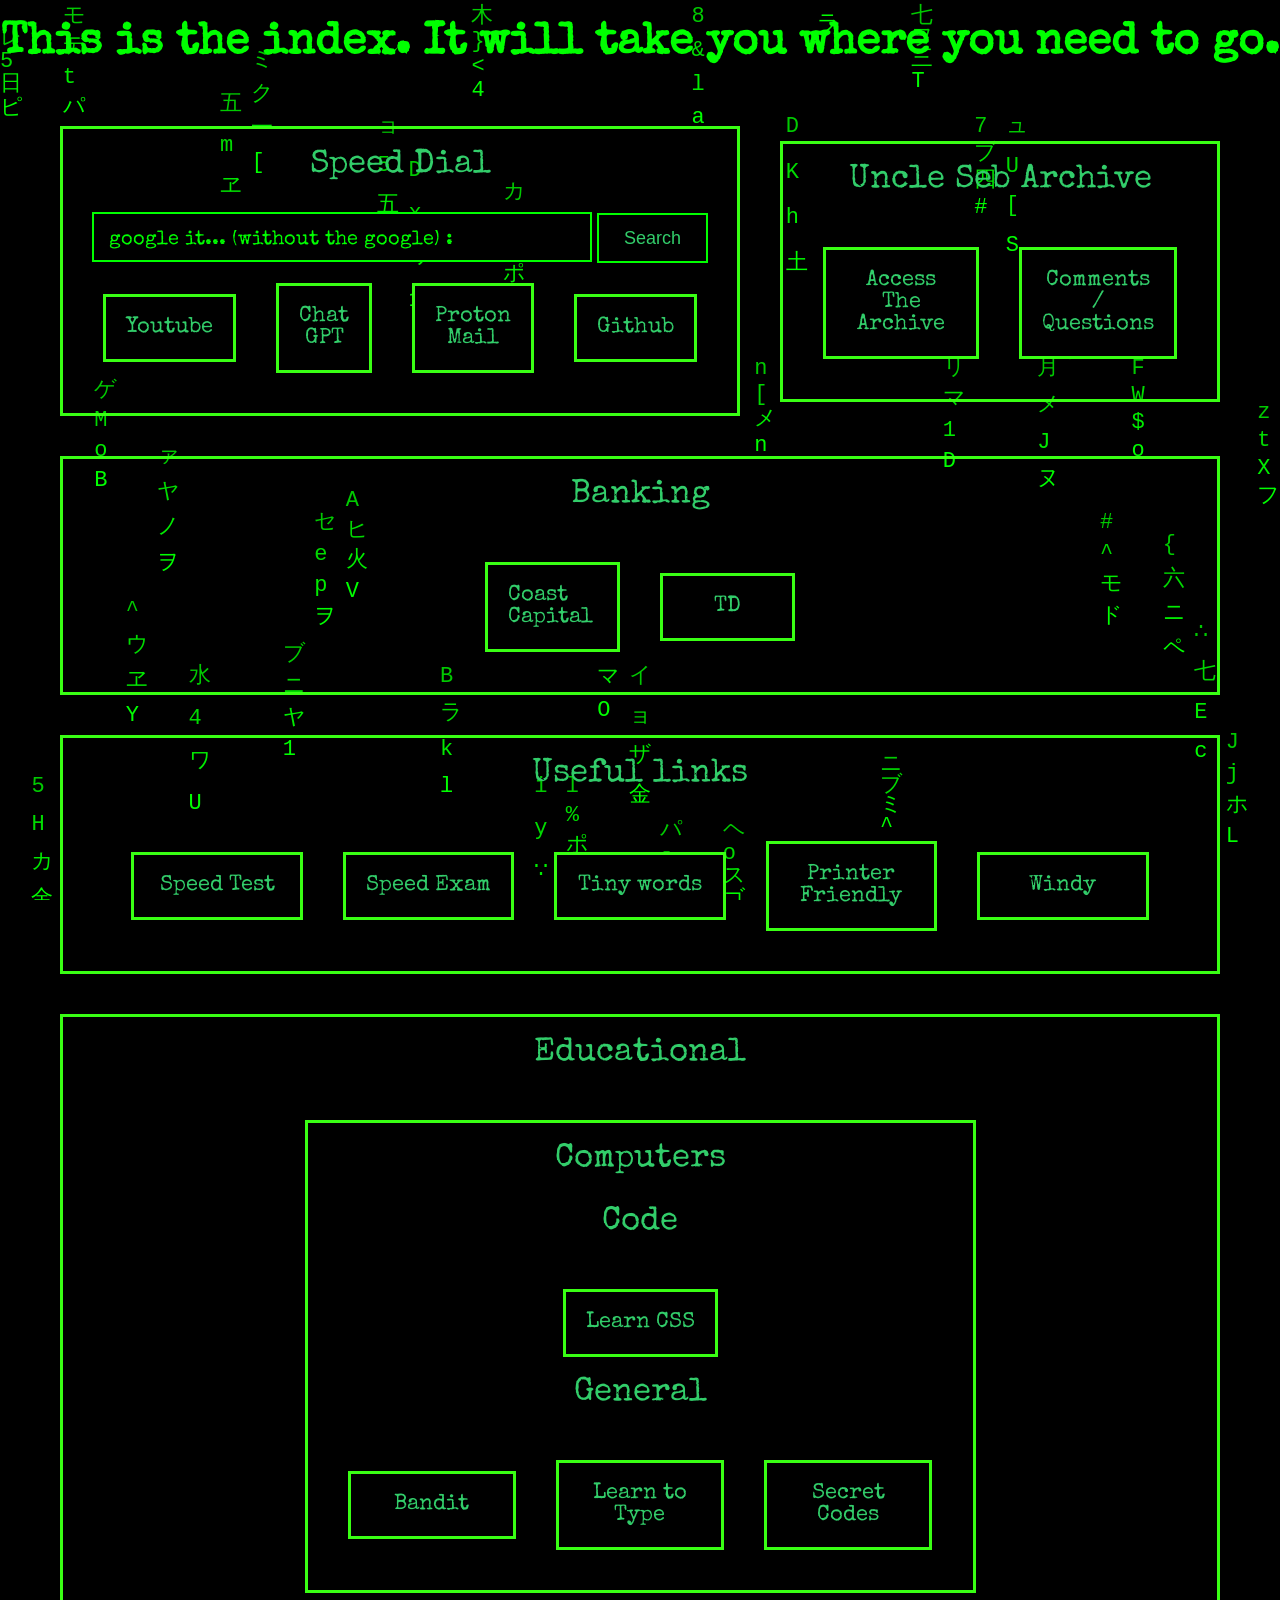
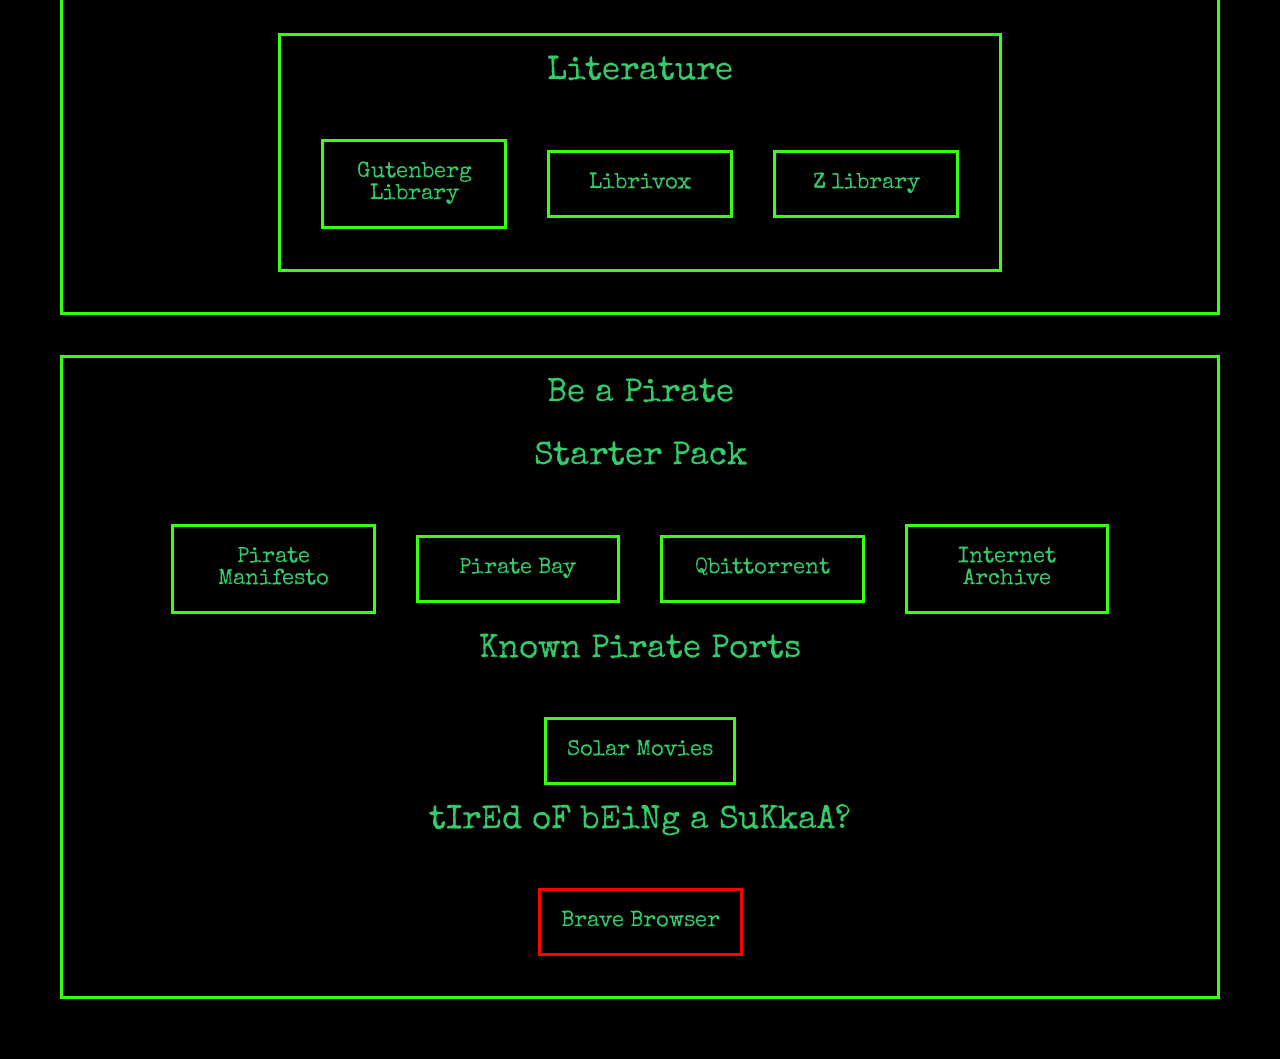
==== commit 0fd28c84: "mobile version added" ====
--- a/index.html
+++ b/index.html
@@ -388,7 +388,7 @@
 function draw() {
 
     // Fade previous characters
-    ctx.fillStyle = "rgba(0, 0, 0, 0.05)";
+    ctx.fillStyle = "rgba(0, 0, 0, 0.075)";
     ctx.fillRect(
         0,
         0,
--- a/style.css
+++ b/style.css
@@ -655,4 +655,170 @@
     justify-content: center;
     text-align: center;
     background-color: black;
+}
+
+
+/* =========================================================
+   MOBILE VERSION
+   ========================================================= */
+
+@media (max-width: 768px) {
+
+    /* -------------------------
+       GENERAL PAGE
+       ------------------------- */
+
+    body {
+        width: 100%;
+        overflow-x: hidden;
+    }
+
+    .whole-ass-page-box {
+        display: flex;
+        flex-direction: column;
+        flex-wrap: nowrap;
+
+        width: 100%;
+        margin: 0;
+        padding: 10px;
+
+        align-items: stretch;
+    }
+
+
+    /* -------------------------
+       INTRO MESSAGE
+       ------------------------- */
+
+    .for-message {
+        margin: 15px 10px;
+    }
+
+    h1 {
+        font-size: 24px;
+        line-height: 1.3;
+    }
+
+
+    /* -------------------------
+       CATEGORY BOXES
+       ------------------------- */
+
+    .speed-dial,
+    .uncle-seb-archive,
+    .bank-box,
+    .useful-links,
+    .educational-box,
+    .be-a-pirate,
+    .literature,
+    .computer-education {
+
+        width: 100%;
+        flex: none;
+
+        margin: 10px 0;
+        padding: 15px;
+
+        box-sizing: border-box;
+    }
+
+
+    /* -------------------------
+       CATEGORY TITLES
+       ------------------------- */
+
+    .category-title {
+        font-size: 24px;
+        margin-bottom: 15px;
+        flex: none;
+
+        text-align: center;
+    }
+
+
+    /* -------------------------
+       LINKS
+       ------------------------- */
+
+    .category-links {
+        display: flex;
+        flex-direction: column;
+
+        width: 100%;
+        flex: none;
+
+        font-size: 18px;
+    }
+
+
+    /* -------------------------
+       LINK BUTTONS
+       ------------------------- */
+
+    .category-links a {
+        width: 100%;
+        flex: none;
+
+        margin: 6px 0;
+        padding: 15px 10px;
+
+        box-sizing: border-box;
+
+        text-align: center;
+    }
+
+
+    /* -------------------------
+       SEARCH
+       ------------------------- */
+
+    .search {
+        width: 100%;
+    }
+
+    .google-it {
+        display: flex;
+        flex-direction: column;
+        width: 100%;
+    }
+
+    .search input {
+        width: 100%;
+        height: 48px;
+
+        font-size: 17px;
+        padding: 0 10px;
+
+        box-sizing: border-box;
+    }
+
+    .search button {
+        width: 100%;
+        height: 48px;
+
+        margin-top: 8px;
+
+        font-size: 17px;
+    }
+
+
+    /* -------------------------
+       NESTED EDUCATIONAL BOX
+       ------------------------- */
+
+    .computer-education {
+        width: 100%;
+        margin: 10px 0;
+        padding: 10px;
+    }
+
+
+    /* -------------------------
+       MATRIX
+       ------------------------- */
+
+    #matrix {
+        width: 100%;
+        height: 100%;
+    }
 }
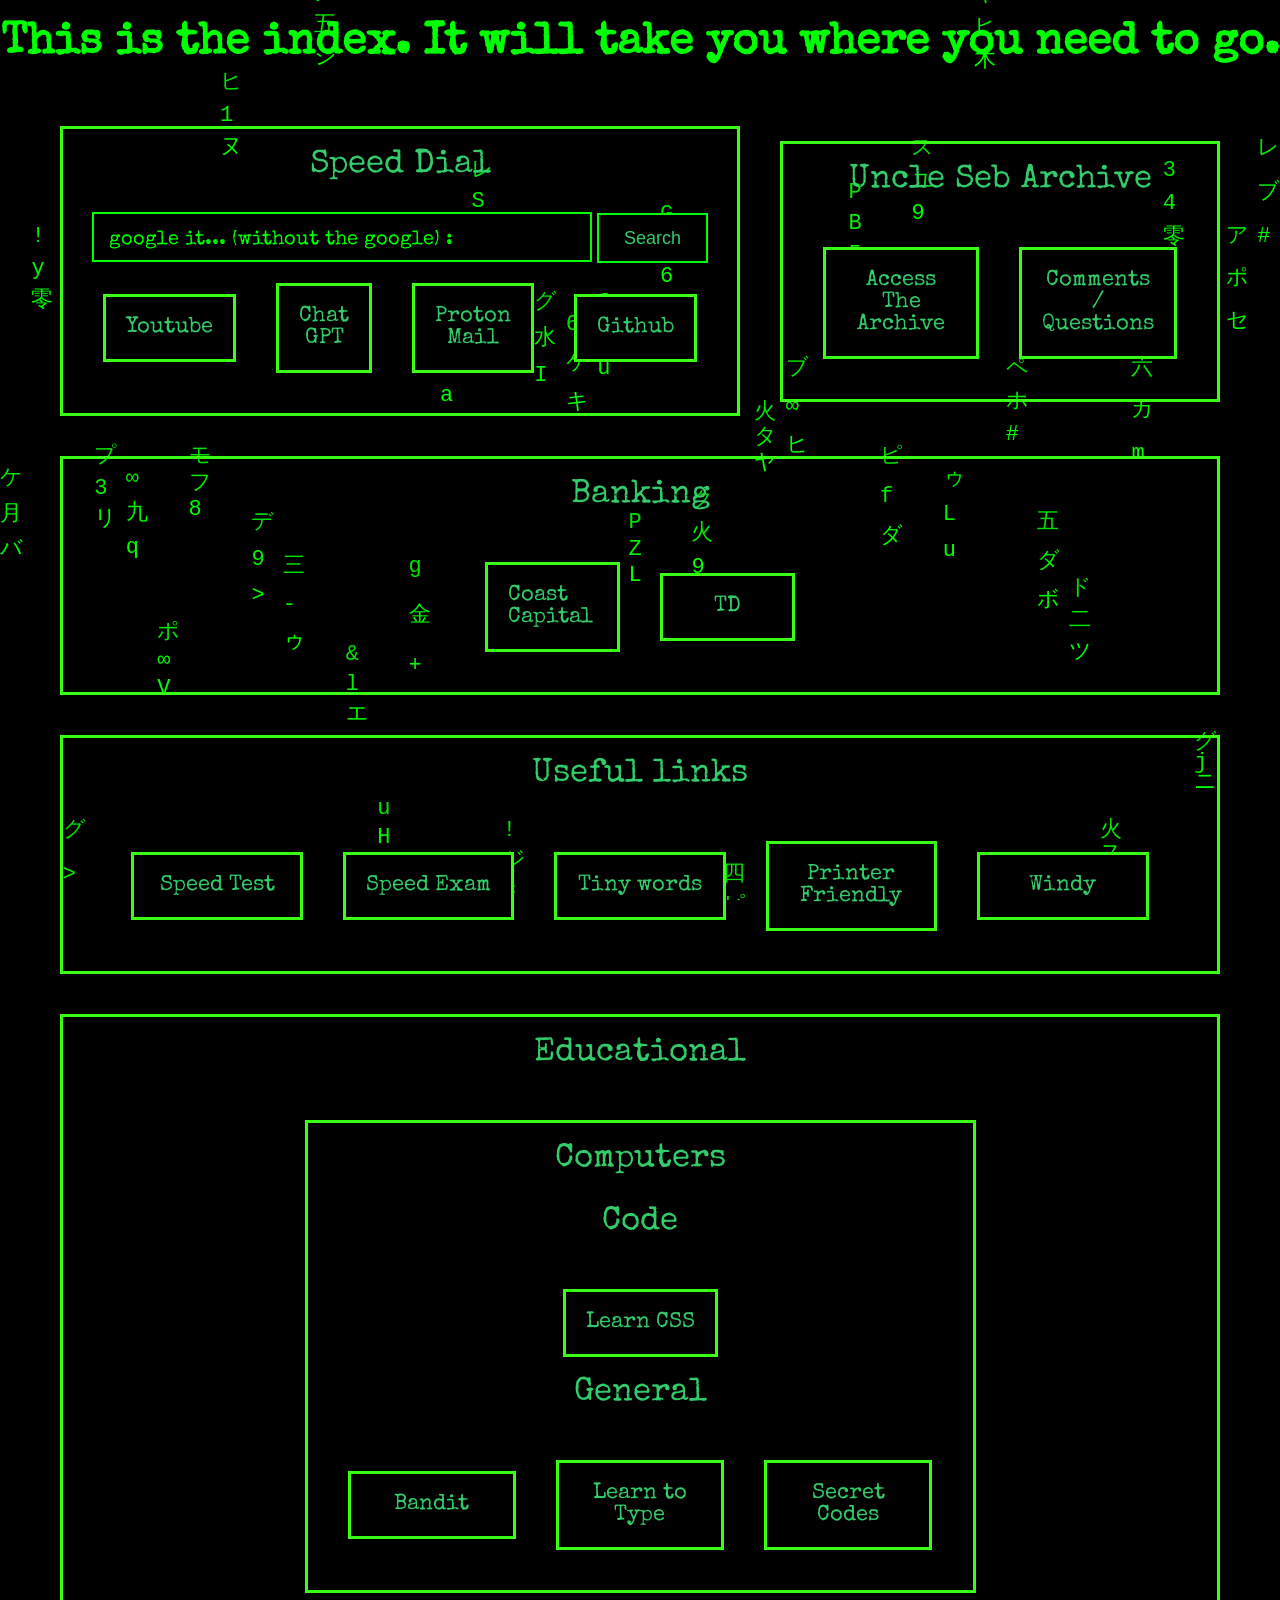
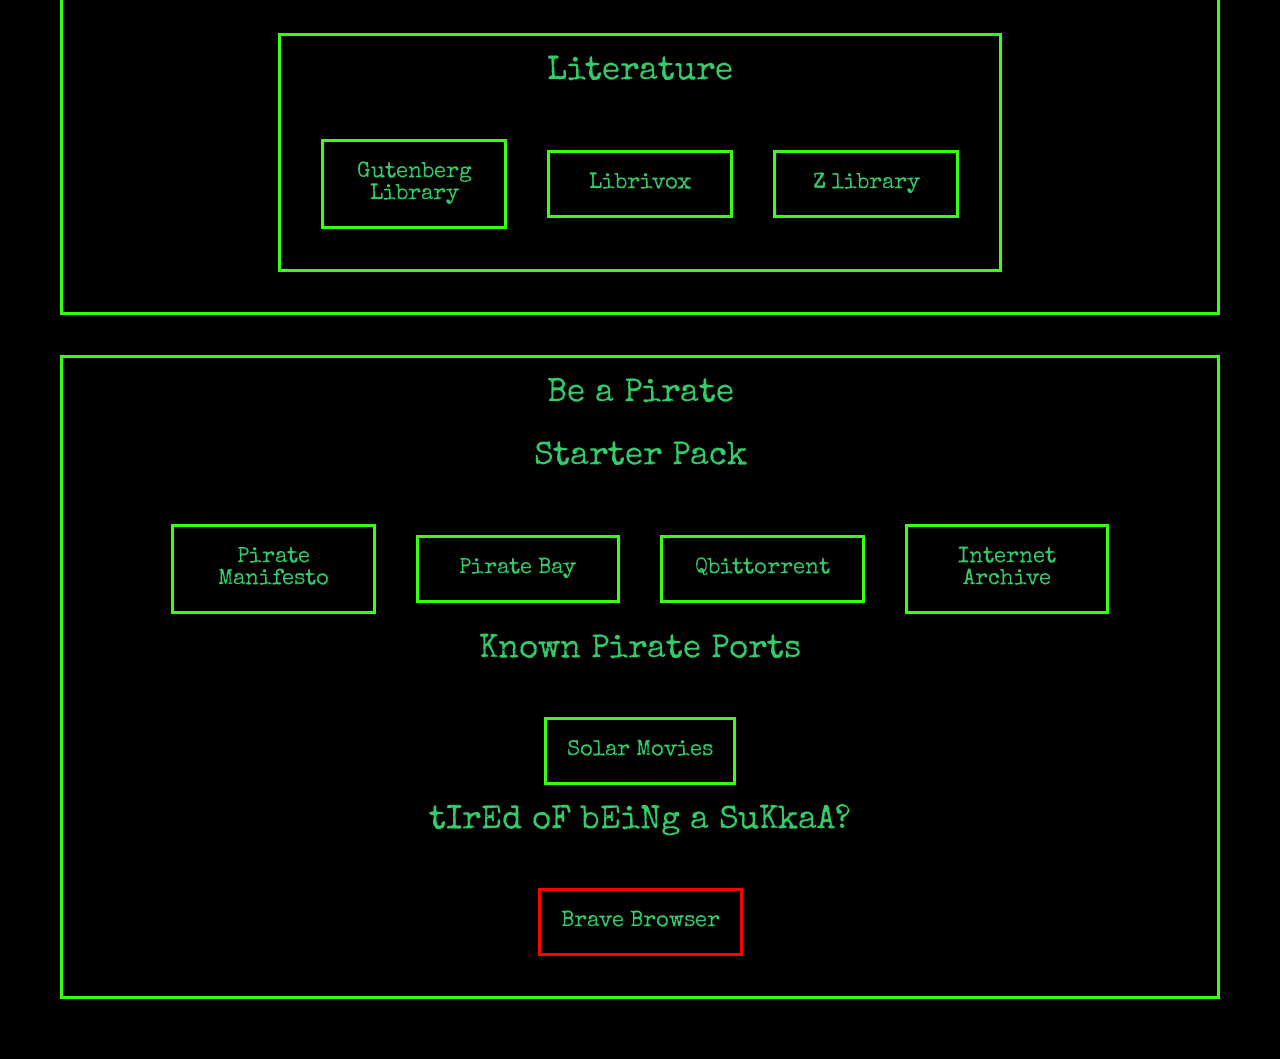
==== commit a9a6539a: "Merge pull request #3 from yourcrazyuncle/v5.4-fuckthisgitstuffmanhonestly I don't fucking know. I'm" ====
--- a/index.html
+++ b/index.html
@@ -388,7 +388,7 @@
 function draw() {
 
     // Fade previous characters
-    ctx.fillStyle = "rgba(0, 0, 0, 0.075)";
+    ctx.fillStyle = "rgba(0, 0, 0, 0.05)";
     ctx.fillRect(
         0,
         0,
--- a/style.css
+++ b/style.css
@@ -655,170 +655,4 @@
     justify-content: center;
     text-align: center;
     background-color: black;
-}
-
-
-/* =========================================================
-   MOBILE VERSION
-   ========================================================= */
-
-@media (max-width: 768px) {
-
-    /* -------------------------
-       GENERAL PAGE
-       ------------------------- */
-
-    body {
-        width: 100%;
-        overflow-x: hidden;
-    }
-
-    .whole-ass-page-box {
-        display: flex;
-        flex-direction: column;
-        flex-wrap: nowrap;
-
-        width: 100%;
-        margin: 0;
-        padding: 10px;
-
-        align-items: stretch;
-    }
-
-
-    /* -------------------------
-       INTRO MESSAGE
-       ------------------------- */
-
-    .for-message {
-        margin: 15px 10px;
-    }
-
-    h1 {
-        font-size: 24px;
-        line-height: 1.3;
-    }
-
-
-    /* -------------------------
-       CATEGORY BOXES
-       ------------------------- */
-
-    .speed-dial,
-    .uncle-seb-archive,
-    .bank-box,
-    .useful-links,
-    .educational-box,
-    .be-a-pirate,
-    .literature,
-    .computer-education {
-
-        width: 100%;
-        flex: none;
-
-        margin: 10px 0;
-        padding: 15px;
-
-        box-sizing: border-box;
-    }
-
-
-    /* -------------------------
-       CATEGORY TITLES
-       ------------------------- */
-
-    .category-title {
-        font-size: 24px;
-        margin-bottom: 15px;
-        flex: none;
-
-        text-align: center;
-    }
-
-
-    /* -------------------------
-       LINKS
-       ------------------------- */
-
-    .category-links {
-        display: flex;
-        flex-direction: column;
-
-        width: 100%;
-        flex: none;
-
-        font-size: 18px;
-    }
-
-
-    /* -------------------------
-       LINK BUTTONS
-       ------------------------- */
-
-    .category-links a {
-        width: 100%;
-        flex: none;
-
-        margin: 6px 0;
-        padding: 15px 10px;
-
-        box-sizing: border-box;
-
-        text-align: center;
-    }
-
-
-    /* -------------------------
-       SEARCH
-       ------------------------- */
-
-    .search {
-        width: 100%;
-    }
-
-    .google-it {
-        display: flex;
-        flex-direction: column;
-        width: 100%;
-    }
-
-    .search input {
-        width: 100%;
-        height: 48px;
-
-        font-size: 17px;
-        padding: 0 10px;
-
-        box-sizing: border-box;
-    }
-
-    .search button {
-        width: 100%;
-        height: 48px;
-
-        margin-top: 8px;
-
-        font-size: 17px;
-    }
-
-
-    /* -------------------------
-       NESTED EDUCATIONAL BOX
-       ------------------------- */
-
-    .computer-education {
-        width: 100%;
-        margin: 10px 0;
-        padding: 10px;
-    }
-
-
-    /* -------------------------
-       MATRIX
-       ------------------------- */
-
-    #matrix {
-        width: 100%;
-        height: 100%;
-    }
 }
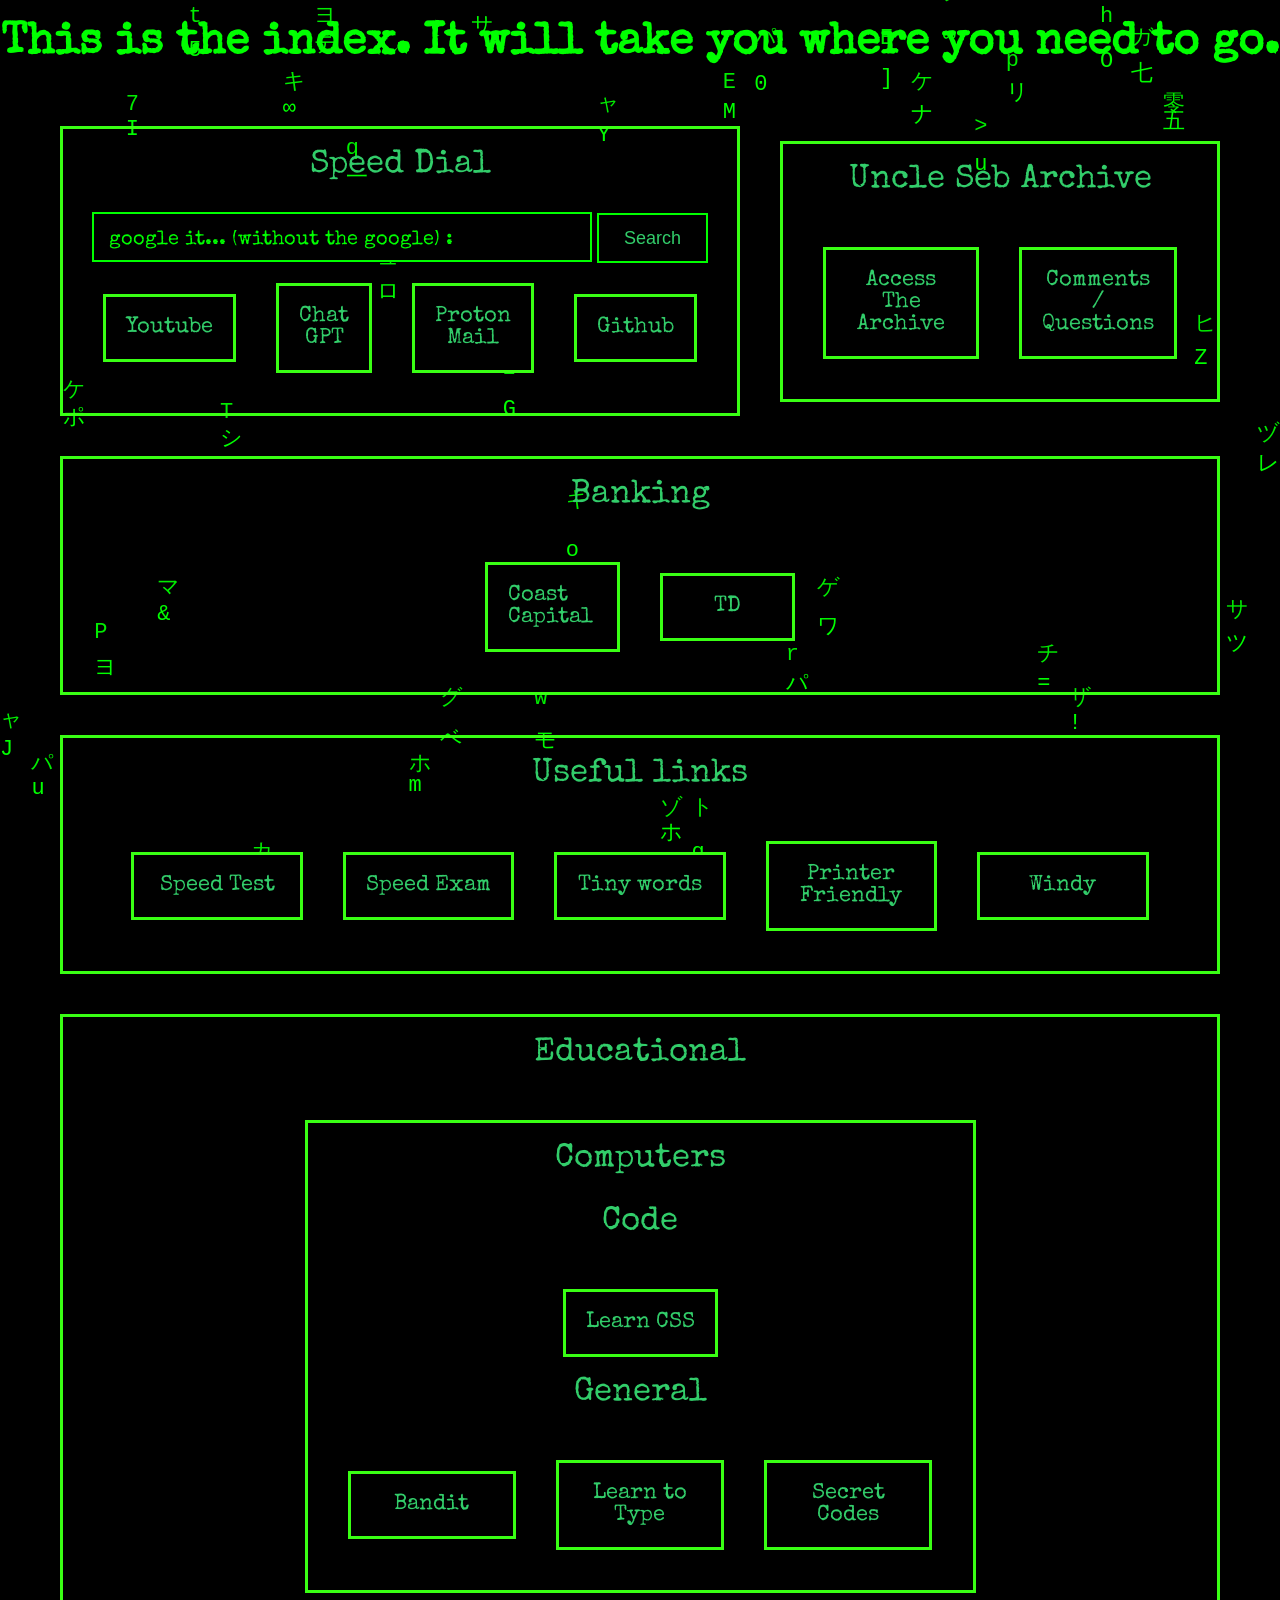
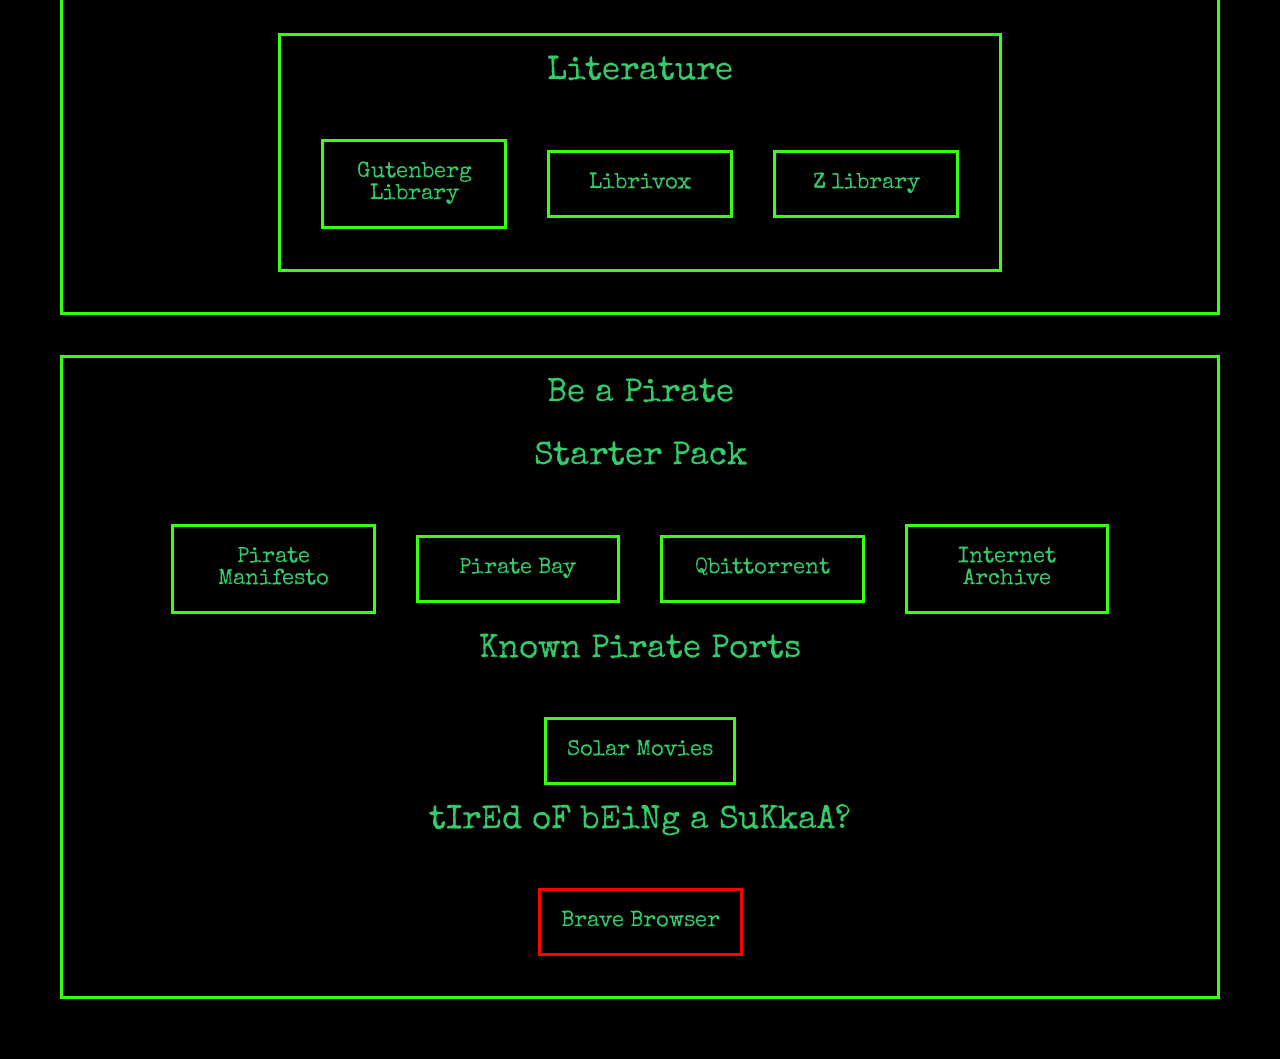
==== commit 32ea6d4d: "Merge pull request #4 from yourcrazyuncle/v6.0-mobile mobile version added" ====
--- a/index.html
+++ b/index.html
@@ -388,7 +388,7 @@
 function draw() {
 
     // Fade previous characters
-    ctx.fillStyle = "rgba(0, 0, 0, 0.05)";
+    ctx.fillStyle = "rgba(0, 0, 0, 0.075)";
     ctx.fillRect(
         0,
         0,
--- a/style.css
+++ b/style.css
@@ -655,4 +655,170 @@
     justify-content: center;
     text-align: center;
     background-color: black;
+}
+
+
+/* =========================================================
+   MOBILE VERSION
+   ========================================================= */
+
+@media (max-width: 768px) {
+
+    /* -------------------------
+       GENERAL PAGE
+       ------------------------- */
+
+    body {
+        width: 100%;
+        overflow-x: hidden;
+    }
+
+    .whole-ass-page-box {
+        display: flex;
+        flex-direction: column;
+        flex-wrap: nowrap;
+
+        width: 100%;
+        margin: 0;
+        padding: 10px;
+
+        align-items: stretch;
+    }
+
+
+    /* -------------------------
+       INTRO MESSAGE
+       ------------------------- */
+
+    .for-message {
+        margin: 15px 10px;
+    }
+
+    h1 {
+        font-size: 24px;
+        line-height: 1.3;
+    }
+
+
+    /* -------------------------
+       CATEGORY BOXES
+       ------------------------- */
+
+    .speed-dial,
+    .uncle-seb-archive,
+    .bank-box,
+    .useful-links,
+    .educational-box,
+    .be-a-pirate,
+    .literature,
+    .computer-education {
+
+        width: 100%;
+        flex: none;
+
+        margin: 10px 0;
+        padding: 15px;
+
+        box-sizing: border-box;
+    }
+
+
+    /* -------------------------
+       CATEGORY TITLES
+       ------------------------- */
+
+    .category-title {
+        font-size: 24px;
+        margin-bottom: 15px;
+        flex: none;
+
+        text-align: center;
+    }
+
+
+    /* -------------------------
+       LINKS
+       ------------------------- */
+
+    .category-links {
+        display: flex;
+        flex-direction: column;
+
+        width: 100%;
+        flex: none;
+
+        font-size: 18px;
+    }
+
+
+    /* -------------------------
+       LINK BUTTONS
+       ------------------------- */
+
+    .category-links a {
+        width: 100%;
+        flex: none;
+
+        margin: 6px 0;
+        padding: 15px 10px;
+
+        box-sizing: border-box;
+
+        text-align: center;
+    }
+
+
+    /* -------------------------
+       SEARCH
+       ------------------------- */
+
+    .search {
+        width: 100%;
+    }
+
+    .google-it {
+        display: flex;
+        flex-direction: column;
+        width: 100%;
+    }
+
+    .search input {
+        width: 100%;
+        height: 48px;
+
+        font-size: 17px;
+        padding: 0 10px;
+
+        box-sizing: border-box;
+    }
+
+    .search button {
+        width: 100%;
+        height: 48px;
+
+        margin-top: 8px;
+
+        font-size: 17px;
+    }
+
+
+    /* -------------------------
+       NESTED EDUCATIONAL BOX
+       ------------------------- */
+
+    .computer-education {
+        width: 100%;
+        margin: 10px 0;
+        padding: 10px;
+    }
+
+
+    /* -------------------------
+       MATRIX
+       ------------------------- */
+
+    #matrix {
+        width: 100%;
+        height: 100%;
+    }
 }
